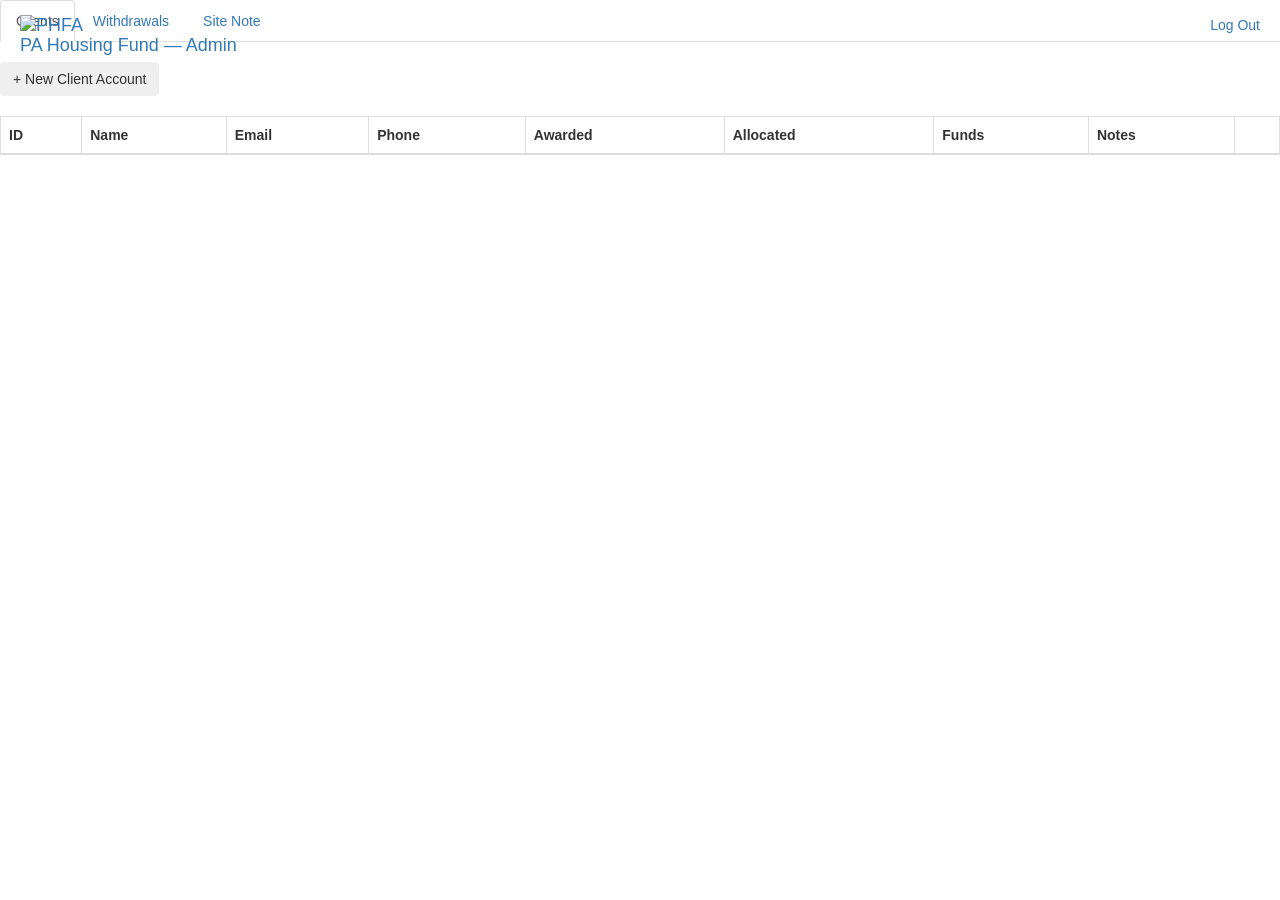
==== public/admin.html @ ac2c83cb "Update admin.html" ====
<!DOCTYPE html>
<html lang="en">
<head>
<meta charset="utf-8" />
<meta name="viewport" content="width=device-width, initial-scale=1" />
<title>PA Housing Fund — Admin</title>
<link rel="apple-touch-icon" sizes="180x180" href="/assets/apple-touch-icon.png" />
<link rel="icon" type="image/png" sizes="32x32" href="/assets/apple-touch-icon.png" />
<link rel="icon" type="image/png" sizes="16x16" href="/assets/apple-touch-icon.png" />
<link rel="icon" href="/assets/apple-touch-icon.png" />
<link rel="manifest" href="/site.webmanifest" />
<meta name="theme-color" content="#0a2540" />
<link href="https://maxcdn.bootstrapcdn.com/bootstrap/3.4.1/css/bootstrap.min.css" rel="stylesheet" />
<link href="/assets/app.css" rel="stylesheet" />
</head>
<body>

<nav class="navbar navbar-pahf navbar-fixed-top">
  <div class="container-fluid" style="padding-left:20px;padding-right:20px;">
    <div class="navbar-header">
      <button type="button" class="navbar-toggle collapsed" data-toggle="collapse" data-target="#admin-nav">
        <span class="sr-only">Toggle navigation</span>
        <span class="icon-bar"></span><span class="icon-bar"></span><span class="icon-bar"></span>
      </button>
      <a class="navbar-brand" href="/">
        <img src="/assets/apple-touch-icon.png" alt="PHFA" class="pahf-logo" />
        <span class="pahf-title">PA Housing Fund — Admin</span>
      </a>
    </div>
    <div class="collapse navbar-collapse" id="admin-nav">
      <ul class="nav navbar-nav navbar-right">
        <li><a href="#" id="logoutLink">Log Out</a></li>
      </ul>
    </div>
  </div>
</nav>

<div class="page-wrap">

  <ul class="nav nav-tabs" role="tablist">
    <li role="presentation" class="active"><a href="#clients" data-toggle="tab">Clients</a></li>
    <li role="presentation"><a href="#withdrawals" data-toggle="tab">Withdrawals</a></li>
    <li role="presentation"><a href="#sitenote" data-toggle="tab">Site Note</a></li>
  </ul>

  <div class="tab-content" style="padding-top:20px;">

    <!-- ==================== CLIENTS TAB ==================== -->
    <div role="tabpanel" class="tab-pane active" id="clients">
      <div class="row">
        <div class="col-md-12">
          <button class="btn btn-pahf-navy" data-toggle="modal" data-target="#newClientModal">
            + New Client Account
          </button>
        </div>
      </div>
      <br/>
      <div class="row">
        <div class="col-md-12">
          <div id="clientsErr" class="alert alert-danger hidden"></div>
          <table class="table table-bordered data-table">
            <thead>
              <tr>
                <th>ID</th><th>Name</th><th>Email</th><th>Phone</th>
                <th>Awarded</th><th>Allocated</th><th>Funds</th><th>Notes</th><th></th>
              </tr>
            </thead>
            <tbody id="clientsTbody"></tbody>
          </table>
        </div>
      </div>
    </div>

    <!-- ==================== WITHDRAWALS TAB ==================== -->
    <div role="tabpanel" class="tab-pane" id="withdrawals">
      <table class="table table-bordered data-table">
        <thead>
          <tr>
            <th>ID</th><th>Client</th><th>Amount</th><th>Bank</th>
            <th>Status</th><th>Progress</th><th>Note</th><th></th>
          </tr>
        </thead>
        <tbody id="withdrawalsTbody"></tbody>
      </table>
    </div>

    <!-- ==================== SITE NOTE TAB ==================== -->
    <div role="tabpanel" class="tab-pane" id="sitenote">
      <div class="pahf-card">
        <div class="pahf-card__header">Red Site Note (visible to all clients)</div>
        <div class="pahf-card__body">
          <textarea id="noteBody" class="form-control" rows="5"
                    placeholder="This note appears on every client's dashboard."></textarea>
          <div class="checkbox">
            <label><input id="noteVisible" type="checkbox" checked /> Visible to clients</label>
          </div>
          <button id="saveNoteBtn" class="btn btn-pahf-navy">Save Note</button>
          <div id="noteMsg" class="alert alert-success hidden" style="margin-top:10px;"></div>
        </div>
      </div>
    </div>

  </div>
</div>

<!-- ==================== NEW CLIENT MODAL ==================== -->
<div class="modal fade" id="newClientModal" tabindex="-1">
  <div class="modal-dialog">
    <div class="modal-content">
      <div class="modal-header">
        <button type="button" class="close" data-dismiss="modal">&times;</button>
        <h4 class="modal-title">Create Client Account</h4>
      </div>
      <form id="newClientForm">
        <div class="modal-body">
          <div id="newClientErr" class="alert alert-danger hidden"></div>

          <div class="form-group"><label>Full Name</label>
            <input name="fullName" class="form-control" required/></div>

          <div class="form-group"><label>Email</label>
            <input name="email" type="email" class="form-control" required/></div>

          <div class="form-group"><label>Phone</label>
            <input name="phone" class="form-control"/></div>

          <div class="form-group"><label>Address</label>
            <input name="address" class="form-control"/></div>

          <div class="form-group"><label>Password</label>
            <input name="password" type="text" class="form-control" required minlength="6"/></div>

          <div class="form-group"><label>Awarded Amount (USD)</label>
            <input name="awardedAmount" type="number" step="0.01" class="form-control" value="0"/></div>

          <div class="form-group"><label>Allocated Winnings (shown in client's report)</label>
            <input name="allocatedWinnings" type="number" step="0.01" class="form-control" value="0"/></div>

          <div class="form-group"><label>Report Details (free text shown inside report)</label>
            <textarea name="reportDetails" class="form-control" rows="3"></textarea></div>

          <div class="form-group"><label>Security Question</label>
            <input name="securityQuestion" class="form-control"
                   placeholder="e.g. What city were you born in?"/></div>

          <div class="form-group"><label>Security Answer</label>
            <input name="securityAnswer" class="form-control"/></div>

          <div class="checkbox">
            <label><input name="fundsLocked" type="checkbox" checked/> Lock funds initially</label>
          </div>
          <div class="form-group" style="margin-top:6px;">
            <label>Lock Reason (shown to client when locked)</label>
            <input name="lockReason" class="form-control"/>
          </div>
        </div>
        <div class="modal-footer">
          <button type="button" class="btn btn-default" data-dismiss="modal">Cancel</button>
          <button type="submit" class="btn btn-pahf-navy">Create</button>
        </div>
      </form>
    </div>
  </div>
</div>

<!-- ==================== EDIT CLIENT MODAL ==================== -->
<div class="modal fade" id="editClientModal" tabindex="-1">
  <div class="modal-dialog">
    <div class="modal-content">
      <div class="modal-header">
        <button type="button" class="close" data-dismiss="modal">&times;</button>
        <h4 class="modal-title">Edit Client</h4>
      </div>
      <form id="editClientForm">
        <div class="modal-body">
          <div id="editClientErr" class="alert alert-danger hidden"></div>
          <input type="hidden" name="id"/>

          <div class="form-group"><label>Full Name</label>
            <input name="full_name" class="form-control"/></div>

          <div class="form-group"><label>Email</label>
            <input name="email" type="email" class="form-control"/></div>

          <div class="form-group"><label>Phone</label>
            <input name="phone" class="form-control"/></div>

          <div class="form-group"><label>Address</label>
            <input name="address" class="form-control"/></div>

          <div class="form-group"><label>Awarded Amount (USD)</label>
            <input name="awarded_amount" type="number" step="0.01" class="form-control"/></div>

          <div class="form-group"><label>Allocated Winnings (shown in client's report)</label>
            <input name="allocated_winnings" type="number" step="0.01" class="form-control"/></div>

          <div class="form-group"><label>Report Details (free text shown inside report)</label>
            <textarea name="report_details" class="form-control" rows="4"></textarea></div>

          <div class="form-group"><label>Client Site Note (visible to this client only)</label>
            <textarea name="site_notes" class="form-control" rows="3"></textarea></div>

          <div class="checkbox">
            <label><input name="funds_locked" type="checkbox"/> Lock funds (block withdrawals)</label>
          </div>

          <div class="form-group"><label>Lock Reason (shown to client)</label>
            <input name="lock_reason" class="form-control"/></div>

          <div class="checkbox">
            <label><input name="verified" type="checkbox"/> Verified</label>
          </div>
        </div>
        <div class="modal-footer">
          <button type="button" class="btn btn-default" data-dismiss="modal">Cancel</button>
          <button type="submit" class="btn btn-pahf-navy">Save Changes</button>
        </div>
      </form>
    </div>
  </div>
</div>

<!-- ==================== EDIT WITHDRAWAL MODAL ==================== -->
<div class="modal fade" id="editWithdrawModal" tabindex="-1">
  <div class="modal-dialog">
    <div class="modal-content">
      <div class="modal-header">
        <button type="button" class="close" data-dismiss="modal">&times;</button>
        <h4 class="modal-title">Update Withdrawal</h4>
      </div>
      <form id="editWithdrawForm">
        <div class="modal-body">
          <input type="hidden" name="id"/>
          <div class="form-group">
            <label>Status</label>
            <select name="status" class="form-control">
              <option value="pending">Pending</option>
              <option value="under_review">Under Review</option>
              <option value="approved">Approved</option>
              <option value="processing">Processing</option>
              <option value="completed">Completed (Funds Sent)</option>
              <option value="rejected">Rejected</option>
            </select>
          </div>
          <div class="form-group">
            <label>Progress (%)</label>
            <input name="progress" type="number" min="0" max="100" class="form-control"/>
          </div>
          <div class="form-group">
            <label>Note to client</label>
            <textarea name="note" class="form-control" rows="3"></textarea>
          </div>
        </div>
        <div class="modal-footer">
          <button type="button" class="btn btn-default" data-dismiss="modal">Cancel</button>
          <button type="submit" class="btn btn-pahf-navy">Save</button>
        </div>
      </form>
    </div>
  </div>
</div>

<script src="https://ajax.googleapis.com/ajax/libs/jquery/2.2.2/jquery.min.js"></script>
<script src="https://maxcdn.bootstrapcdn.com/bootstrap/3.4.1/js/bootstrap.min.js"></script>
<script src="/assets/app.js"></script>
<script>
$(async () => {
  // ---- Gate: must be admin ----
(async () => {
  // ---- Gate ----
  const me = await api('/api/auth/me');
  console.log('[admin gate]', me.status, me.data);

  if (!me.ok) {
    document.body.innerHTML =
      '<div style="padding:60px;font-family:sans-serif;text-align:center;">' +
      '<h2>Not signed in</h2><p>Redirecting to sign-in…</p></div>';
    setTimeout(() => location.href = '/', 800);
    return;
  }
  if (!me.data.user || me.data.user.role !== 'admin') {
    document.body.innerHTML =
      '<div style="padding:60px;font-family:sans-serif;text-align:center;">' +
      '<h2>Access denied</h2>' +
      '<p>You are signed in as <b>' + escapeHtml(me.data.user?.email || '?') +
      '</b>, which is not an administrator.</p>' +
      '<p><a href="/" onclick="document.cookie=\'session=;path=/;max-age=0\'">Sign out</a></p>' +
      '</div>';
    return;
  }

  // ---- Everything below this line only runs for admins ----
  const form = document.getElementById('newClientForm');
  if (form) {
    form.setAttribute('onsubmit', 'return false'); // belt-and-braces against native submit
  }

  // ... your existing loadClients / loadWithdrawals / loadNote / handlers ...
})();

  // ---- Load clients ----
  async function loadClients() {
    const r = await api('/api/admin/clients');
    const rows = (r.data && r.data.clients) || [];
    $('#clientsTbody').html(rows.map(c => `
      <tr>
        <td>${c.id}</td>
        <td>${escapeHtml(c.full_name || '')}</td>
        <td>${escapeHtml(c.email)}</td>
        <td>${escapeHtml(c.phone || '')}</td>
        <td>${money(c.awarded_amount)}</td>
        <td>${money(c.allocated_winnings || 0)}</td>
        <td>${c.funds_locked
              ? '<span class="label label-danger">Locked</span>'
              : '<span class="label label-success">Unlocked</span>'}</td>
        <td>${escapeHtml((c.site_notes || '').slice(0, 40))}${(c.site_notes || '').length > 40 ? '…' : ''}</td>
        <td>
          <button class="btn btn-xs btn-pahf-navy edit-client" data-id="${c.id}">Edit</button>
          <button class="btn btn-xs btn-danger del-client" data-id="${c.id}">Delete</button>
        </td>
      </tr>
    `).join(''));
  }

  // ---- Load withdrawals ----
  async function loadWithdrawals() {
    const r = await api('/api/admin/withdrawals');
    const rows = (r.data && r.data.withdrawals) || [];
    $('#withdrawalsTbody').html(rows.map(w => `
      <tr>
        <td>${w.id}</td>
        <td>${escapeHtml(w.user_name || w.user_email)}</td>
        <td>${money(w.amount)}</td>
        <td>${escapeHtml(w.bank_name || '')}<br/><small>••••${String(w.account_number).slice(-4)}</small></td>
        <td><span class="label label-info">${escapeHtml(w.status)}</span></td>
        <td>${w.progress}%</td>
        <td>${escapeHtml(w.note || '')}</td>
        <td><button class="btn btn-xs btn-pahf-navy edit-wd" data-id="${w.id}"
              data-status="${escapeHtml(w.status)}" data-progress="${w.progress}"
              data-note="${escapeHtml(w.note || '')}">Edit</button></td>
      </tr>
    `).join(''));
  }

  async function loadNote() {
    const r = await api('/api/notes');
    if (r.ok && r.data.note) {
      $('#noteBody').val(r.data.note.body || '');
      $('#noteVisible').prop('checked', !!r.data.note.visible);
    }
  }

  // ---- Create client ----
  $('#newClientForm').on('submit', async (e) => {
    e.preventDefault();
    const err = $('#newClientErr'); err.addClass('hidden');
    const fd = new FormData(e.target);
    const body = Object.fromEntries(fd.entries());
    body.fundsLocked = fd.get('fundsLocked') ? true : false;
    body.awardedAmount = parseFloat(body.awardedAmount) || 0;
    body.allocatedWinnings = parseFloat(body.allocatedWinnings) || 0;

    const r = await api('/api/admin/clients', { method: 'POST', body: JSON.stringify(body) });
    if (!r.ok) {
      err.textContent = (r.data && r.data.error) || 'Error';
      err.removeClass('hidden');
      return;
    }
    $('#newClientModal').modal('hide');
    e.target.reset();
    loadClients();
  });

  // ---- Edit client (populate) ----
  $(document).on('click', '.edit-client', async (e) => {
    const id = $(e.currentTarget).data('id');
    const r = await api('/api/admin/clients/' + id);
    if (!r.ok) return;
    const c = r.data.client;
    const f = $('#editClientForm')[0];
    f.id.value = c.id;
    f.full_name.value = c.full_name || '';
    f.email.value = c.email || '';
    f.phone.value = c.phone || '';
    f.address.value = c.address || '';
    f.awarded_amount.value = c.awarded_amount || 0;
    f.allocated_winnings.value = c.allocated_winnings || 0;
    f.report_details.value = c.report_details || '';
    f.site_notes.value = c.site_notes || '';
    f.funds_locked.checked = !!c.funds_locked;
    f.lock_reason.value = c.lock_reason || '';
    f.verified.checked = !!c.verified;
    $('#editClientModal').modal('show');
  });

  // ---- Save edits ----
  $('#editClientForm').on('submit', async (e) => {
    e.preventDefault();
    const err = $('#editClientErr'); err.addClass('hidden');
    const f = e.target;
    const id = f.id.value;
    const body = {
      full_name: f.full_name.value,
      email: f.email.value,
      phone: f.phone.value,
      address: f.address.value,
      awarded_amount: parseFloat(f.awarded_amount.value) || 0,
      allocated_winnings: parseFloat(f.allocated_winnings.value) || 0,
      report_details: f.report_details.value,
      site_notes: f.site_notes.value,
      funds_locked: f.funds_locked.checked,
      lock_reason: f.lock_reason.value,
      verified: f.verified.checked
    };
    const r = await api('/api/admin/clients/' + id, { method: 'PATCH', body: JSON.stringify(body) });
    if (!r.ok) {
      err.textContent = (r.data && r.data.error) || 'Error';
      err.removeClass('hidden');
      return;
    }
    $('#editClientModal').modal('hide');
    loadClients();
  });

  // ---- Delete client ----
  $(document).on('click', '.del-client', async (e) => {
    if (!confirm('Delete this client and all their withdrawal records?')) return;
    const id = $(e.currentTarget).data('id');
    await api('/api/admin/clients/' + id, { method: 'DELETE' });
    loadClients();
  });

  // ---- Edit withdrawal ----
  $(document).on('click', '.edit-wd', (e) => {
    const b = e.currentTarget;
    const f = $('#editWithdrawForm')[0];
    f.id.value = b.dataset.id;
    f.status.value = b.dataset.status;
    f.progress.value = b.dataset.progress;
    f.note.value = b.dataset.note;
    $('#editWithdrawModal').modal('show');
  });

  $('#editWithdrawForm').on('submit', async (e) => {
    e.preventDefault();
    const f = e.target;
    const id = f.id.value;
    const body = {
      status: f.status.value,
      progress: parseInt(f.progress.value, 10) || 0,
      note: f.note.value
    };
    await api('/api/admin/withdrawals/' + id, { method: 'PATCH', body: JSON.stringify(body) });
    $('#editWithdrawModal').modal('hide');
    loadWithdrawals();
  });

  // ---- Save site note ----
  $('#saveNoteBtn').on('click', async () => {
    const body = {
      body: $('#noteBody').val(),
      color: 'red',
      visible: $('#noteVisible').is(':checked')
    };
    await api('/api/notes', { method: 'POST', body: JSON.stringify(body) });
    const m = $('#noteMsg'); m.text('Saved.'); m.removeClass('hidden');
    setTimeout(() => m.addClass('hidden'), 1800);
  });

  // ---- Logout ----
  $('#logoutLink').on('click', async (e) => {
    e.preventDefault();
    await api('/api/auth/logout', { method: 'POST' });
    location.href = '/';
  });

  await loadClients();
  await loadWithdrawals();
  await loadNote();
});
</script>
</body>
</html>
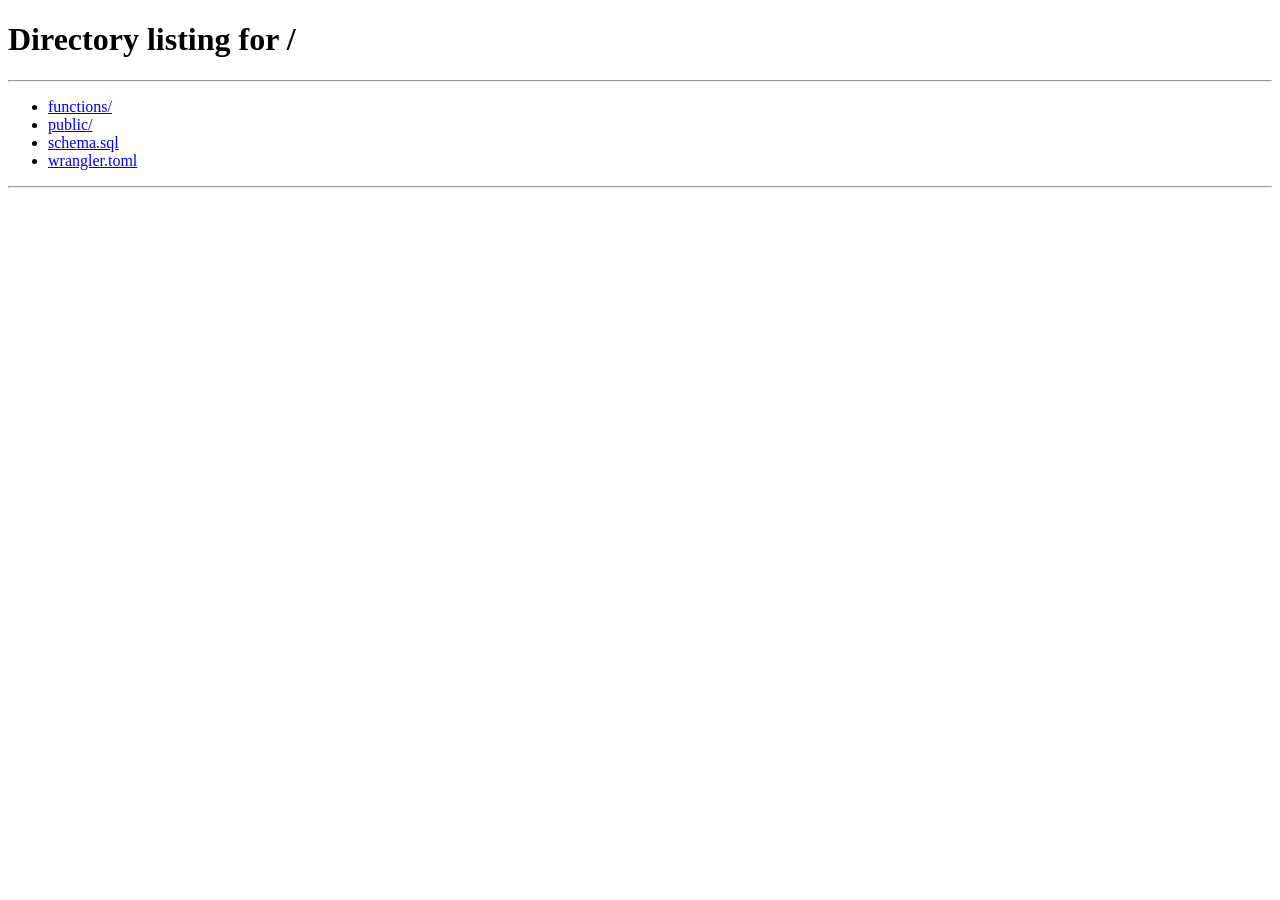
==== commit 2e779381: "Update admin.html" ====
--- a/public/admin.html
+++ b/public/admin.html
@@ -262,222 +262,290 @@
 
 <script src="https://ajax.googleapis.com/ajax/libs/jquery/2.2.2/jquery.min.js"></script>
 <script src="https://maxcdn.bootstrapcdn.com/bootstrap/3.4.1/js/bootstrap.min.js"></script>
-<script src="/assets/app.js"></script>
 <script>
-$(async () => {
-  // ---- Gate: must be admin ----
-(async () => {
-  // ---- Gate ----
-  const me = await api('/api/auth/me');
-  console.log('[admin gate]', me.status, me.data);
-
-  if (!me.ok) {
-    document.body.innerHTML =
-      '<div style="padding:60px;font-family:sans-serif;text-align:center;">' +
-      '<h2>Not signed in</h2><p>Redirecting to sign-in…</p></div>';
-    setTimeout(() => location.href = '/', 800);
+/* ============================================================
+   PA Housing Fund — Admin
+   Single, self-contained script. No dependency on app.js.
+   Every failure is printed to a visible banner at the top.
+   ============================================================ */
+
+/* ---------------- visible error banner ---------------- */
+function adminFatal(msg) {
+  let el = document.getElementById('adminFatalBanner');
+  if (!el) {
+    el = document.createElement('div');
+    el.id = 'adminFatalBanner';
+    el.style.cssText =
+      'background:#b60606;color:#fff;padding:12px 18px;font-family:monospace;' +
+      'font-size:13px;white-space:pre-wrap;position:relative;z-index:9999;';
+    document.body.insertBefore(el, document.body.firstChild);
+  }
+  el.textContent = msg;
+}
+
+/* ---------------- helpers (inlined) ---------------- */
+async function api(path, opts = {}) {
+  const res = await fetch(path, {
+    credentials: 'same-origin',
+    headers: { 'Content-Type': 'application/json', ...(opts.headers || {}) },
+    ...opts
+  });
+  let data = null;
+  try { data = await res.json(); } catch (_) {}
+  return { ok: res.ok, status: res.status, data };
+}
+
+function escapeHtml(s) {
+  return String(s ?? '').replace(/[&<>"']/g, c => ({
+    '&':'&amp;','<':'&lt;','>':'&gt;','"':'&quot;',"'":'&#39;'
+  }[c]));
+}
+
+function money(n) {
+  return '$' + Number(n || 0).toLocaleString('en-US', {
+    minimumFractionDigits: 2, maximumFractionDigits: 2
+  });
+}
+
+/* ---------------- data loaders ---------------- */
+async function loadClients() {
+  const r = await api('/api/admin/clients');
+  console.log('[loadClients]', r.status, r.data);
+
+  if (!r.ok || !r.data || !r.data.clients) {
+    $('#clientsErr').text('Failed to load clients — status ' + r.status +
+      (r.data && r.data.error ? ' — ' + r.data.error : '')).removeClass('hidden');
+    $('#clientsTbody').html('');
     return;
   }
-  if (!me.data.user || me.data.user.role !== 'admin') {
-    document.body.innerHTML =
-      '<div style="padding:60px;font-family:sans-serif;text-align:center;">' +
-      '<h2>Access denied</h2>' +
-      '<p>You are signed in as <b>' + escapeHtml(me.data.user?.email || '?') +
-      '</b>, which is not an administrator.</p>' +
-      '<p><a href="/" onclick="document.cookie=\'session=;path=/;max-age=0\'">Sign out</a></p>' +
-      '</div>';
+  $('#clientsErr').addClass('hidden');
+
+  const rows = r.data.clients;
+  if (!rows.length) {
+    $('#clientsTbody').html(
+      '<tr><td colspan="9" class="text-center text-muted" style="padding:24px;">' +
+      'No client accounts yet. Click <b>+ New Client Account</b> to add one.' +
+      '</td></tr>'
+    );
     return;
   }
 
-  // ---- Everything below this line only runs for admins ----
-  const form = document.getElementById('newClientForm');
-  if (form) {
-    form.setAttribute('onsubmit', 'return false'); // belt-and-braces against native submit
+  $('#clientsTbody').html(rows.map(c => `
+    <tr>
+      <td>${c.id}</td>
+      <td>${escapeHtml(c.full_name || '')}</td>
+      <td>${escapeHtml(c.email || '')}</td>
+      <td>${escapeHtml(c.phone || '')}</td>
+      <td>${money(c.awarded_amount)}</td>
+      <td>${money(c.allocated_winnings)}</td>
+      <td>${c.funds_locked
+            ? '<span class="label label-danger">Locked</span>'
+            : '<span class="label label-success">Unlocked</span>'}</td>
+      <td>${escapeHtml((c.site_notes || '').slice(0, 40))}${(c.site_notes || '').length > 40 ? '…' : ''}</td>
+      <td>
+        <button class="btn btn-xs btn-pahf-navy edit-client" data-id="${c.id}">Edit</button>
+        <button class="btn btn-xs btn-danger del-client" data-id="${c.id}">Delete</button>
+      </td>
+    </tr>
+  `).join(''));
+}
+
+async function loadWithdrawals() {
+  const r = await api('/api/admin/withdrawals');
+  console.log('[loadWithdrawals]', r.status, r.data);
+  if (!r.ok || !r.data) return;
+  const rows = r.data.withdrawals || [];
+  $('#withdrawalsTbody').html(rows.map(w => `
+    <tr>
+      <td>${w.id}</td>
+      <td>${escapeHtml(w.user_name || w.user_email || '')}</td>
+      <td>${money(w.amount)}</td>
+      <td>${escapeHtml(w.bank_name || '')}<br/><small>••••${String(w.account_number || '').slice(-4)}</small></td>
+      <td><span class="label label-info">${escapeHtml(w.status)}</span></td>
+      <td>${w.progress}%</td>
+      <td>${escapeHtml(w.note || '')}</td>
+      <td><button class="btn btn-xs btn-pahf-navy edit-wd" data-id="${w.id}"
+            data-status="${escapeHtml(w.status)}" data-progress="${w.progress}"
+            data-note="${escapeHtml(w.note || '')}">Edit</button></td>
+    </tr>
+  `).join(''));
+}
+
+async function loadNote() {
+  const r = await api('/api/notes');
+  if (r.ok && r.data && r.data.note) {
+    $('#noteBody').val(r.data.note.body || '');
+    $('#noteVisible').prop('checked', !!r.data.note.visible);
   }
-
-  // ... your existing loadClients / loadWithdrawals / loadNote / handlers ...
-})();
-
-  // ---- Load clients ----
-  async function loadClients() {
-    const r = await api('/api/admin/clients');
-    const rows = (r.data && r.data.clients) || [];
-    $('#clientsTbody').html(rows.map(c => `
-      <tr>
-        <td>${c.id}</td>
-        <td>${escapeHtml(c.full_name || '')}</td>
-        <td>${escapeHtml(c.email)}</td>
-        <td>${escapeHtml(c.phone || '')}</td>
-        <td>${money(c.awarded_amount)}</td>
-        <td>${money(c.allocated_winnings || 0)}</td>
-        <td>${c.funds_locked
-              ? '<span class="label label-danger">Locked</span>'
-              : '<span class="label label-success">Unlocked</span>'}</td>
-        <td>${escapeHtml((c.site_notes || '').slice(0, 40))}${(c.site_notes || '').length > 40 ? '…' : ''}</td>
-        <td>
-          <button class="btn btn-xs btn-pahf-navy edit-client" data-id="${c.id}">Edit</button>
-          <button class="btn btn-xs btn-danger del-client" data-id="${c.id}">Delete</button>
-        </td>
-      </tr>
-    `).join(''));
+}
+
+/* ---------------- init ---------------- */
+document.addEventListener('DOMContentLoaded', async () => {
+  try {
+    console.log('=== admin init ===');
+
+    // 1. Auth gate
+    const me = await api('/api/auth/me');
+    console.log('[gate]', me.status, me.data);
+
+    if (!me.ok || !me.data || !me.data.user) {
+      adminFatal('Not signed in. Redirecting…');
+      setTimeout(() => location.href = '/', 800);
+      return;
+    }
+    if (me.data.user.role !== 'admin') {
+      adminFatal(
+        'Access denied. You are signed in as ' + me.data.user.email +
+        ' (role=' + me.data.user.role + '). ' +
+        'Clear cookies and log in as the admin account.'
+      );
+      return;
+    }
+
+    console.log('[gate] admin confirmed:', me.data.user.email);
+
+    // 2. Attach handlers (only after admin confirmed)
+    attachHandlers();
+
+    // 3. Load initial data
+    await loadClients();
+    await loadWithdrawals();
+    await loadNote();
+
+    console.log('=== admin init complete ===');
+  } catch (err) {
+    console.error('INIT ERROR:', err);
+    adminFatal('Init error: ' + ((err && err.message) || err));
   }
-
-  // ---- Load withdrawals ----
-  async function loadWithdrawals() {
-    const r = await api('/api/admin/withdrawals');
-    const rows = (r.data && r.data.withdrawals) || [];
-    $('#withdrawalsTbody').html(rows.map(w => `
-      <tr>
-        <td>${w.id}</td>
-        <td>${escapeHtml(w.user_name || w.user_email)}</td>
-        <td>${money(w.amount)}</td>
-        <td>${escapeHtml(w.bank_name || '')}<br/><small>••••${String(w.account_number).slice(-4)}</small></td>
-        <td><span class="label label-info">${escapeHtml(w.status)}</span></td>
-        <td>${w.progress}%</td>
-        <td>${escapeHtml(w.note || '')}</td>
-        <td><button class="btn btn-xs btn-pahf-navy edit-wd" data-id="${w.id}"
-              data-status="${escapeHtml(w.status)}" data-progress="${w.progress}"
-              data-note="${escapeHtml(w.note || '')}">Edit</button></td>
-      </tr>
-    `).join(''));
-  }
-
-  async function loadNote() {
-    const r = await api('/api/notes');
-    if (r.ok && r.data.note) {
-      $('#noteBody').val(r.data.note.body || '');
-      $('#noteVisible').prop('checked', !!r.data.note.visible);
-    }
-  }
+});
+
+/* ---------------- event handlers ---------------- */
+function attachHandlers() {
 
   // ---- Create client ----
-  $('#newClientForm').on('submit', async (e) => {
+  $('#newClientForm').on('submit', async function (e) {
     e.preventDefault();
     const err = $('#newClientErr'); err.addClass('hidden');
-    const fd = new FormData(e.target);
+    const fd = new FormData(this);
     const body = Object.fromEntries(fd.entries());
-    body.fundsLocked = fd.get('fundsLocked') ? true : false;
-    body.awardedAmount = parseFloat(body.awardedAmount) || 0;
+    body.fundsLocked       = fd.get('fundsLocked') ? true : false;
+    body.awardedAmount     = parseFloat(body.awardedAmount) || 0;
     body.allocatedWinnings = parseFloat(body.allocatedWinnings) || 0;
 
     const r = await api('/api/admin/clients', { method: 'POST', body: JSON.stringify(body) });
+    console.log('[create client]', r.status, r.data);
     if (!r.ok) {
-      err.textContent = (r.data && r.data.error) || 'Error';
-      err.removeClass('hidden');
+      err.text((r.data && r.data.error) || 'Error').removeClass('hidden');
       return;
     }
     $('#newClientModal').modal('hide');
-    e.target.reset();
+    this.reset();
     loadClients();
   });
 
-  // ---- Edit client (populate) ----
-  $(document).on('click', '.edit-client', async (e) => {
-    const id = $(e.currentTarget).data('id');
+  // ---- Populate edit client ----
+  $(document).on('click', '.edit-client', async function () {
+    const id = $(this).data('id');
     const r = await api('/api/admin/clients/' + id);
-    if (!r.ok) return;
+    if (!r.ok || !r.data || !r.data.client) return;
     const c = r.data.client;
     const f = $('#editClientForm')[0];
-    f.id.value = c.id;
-    f.full_name.value = c.full_name || '';
-    f.email.value = c.email || '';
-    f.phone.value = c.phone || '';
-    f.address.value = c.address || '';
-    f.awarded_amount.value = c.awarded_amount || 0;
-    f.allocated_winnings.value = c.allocated_winnings || 0;
-    f.report_details.value = c.report_details || '';
-    f.site_notes.value = c.site_notes || '';
-    f.funds_locked.checked = !!c.funds_locked;
-    f.lock_reason.value = c.lock_reason || '';
-    f.verified.checked = !!c.verified;
+    f.id.value                = c.id;
+    f.full_name.value         = c.full_name || '';
+    f.email.value             = c.email || '';
+    f.phone.value             = c.phone || '';
+    f.address.value           = c.address || '';
+    f.awarded_amount.value    = c.awarded_amount || 0;
+    f.allocated_winnings.value= c.allocated_winnings || 0;
+    f.report_details.value    = c.report_details || '';
+    f.site_notes.value        = c.site_notes || '';
+    f.funds_locked.checked    = !!c.funds_locked;
+    f.lock_reason.value       = c.lock_reason || '';
+    f.verified.checked        = !!c.verified;
     $('#editClientModal').modal('show');
   });
 
-  // ---- Save edits ----
-  $('#editClientForm').on('submit', async (e) => {
+  // ---- Save edit ----
+  $('#editClientForm').on('submit', async function (e) {
     e.preventDefault();
     const err = $('#editClientErr'); err.addClass('hidden');
-    const f = e.target;
+    const f = this;
     const id = f.id.value;
     const body = {
-      full_name: f.full_name.value,
-      email: f.email.value,
-      phone: f.phone.value,
-      address: f.address.value,
-      awarded_amount: parseFloat(f.awarded_amount.value) || 0,
+      full_name:          f.full_name.value,
+      email:              f.email.value,
+      phone:              f.phone.value,
+      address:            f.address.value,
+      awarded_amount:     parseFloat(f.awarded_amount.value) || 0,
       allocated_winnings: parseFloat(f.allocated_winnings.value) || 0,
-      report_details: f.report_details.value,
-      site_notes: f.site_notes.value,
-      funds_locked: f.funds_locked.checked,
-      lock_reason: f.lock_reason.value,
-      verified: f.verified.checked
+      report_details:     f.report_details.value,
+      site_notes:         f.site_notes.value,
+      funds_locked:       f.funds_locked.checked,
+      lock_reason:        f.lock_reason.value,
+      verified:           f.verified.checked
     };
     const r = await api('/api/admin/clients/' + id, { method: 'PATCH', body: JSON.stringify(body) });
+    console.log('[save client]', r.status, r.data);
     if (!r.ok) {
-      err.textContent = (r.data && r.data.error) || 'Error';
-      err.removeClass('hidden');
+      err.text((r.data && r.data.error) || 'Error').removeClass('hidden');
       return;
     }
     $('#editClientModal').modal('hide');
     loadClients();
   });
 
-  // ---- Delete client ----
-  $(document).on('click', '.del-client', async (e) => {
+  // ---- Delete ----
+  $(document).on('click', '.del-client', async function () {
     if (!confirm('Delete this client and all their withdrawal records?')) return;
-    const id = $(e.currentTarget).data('id');
+    const id = $(this).data('id');
     await api('/api/admin/clients/' + id, { method: 'DELETE' });
     loadClients();
   });
 
   // ---- Edit withdrawal ----
-  $(document).on('click', '.edit-wd', (e) => {
-    const b = e.currentTarget;
+  $(document).on('click', '.edit-wd', function () {
     const f = $('#editWithdrawForm')[0];
-    f.id.value = b.dataset.id;
-    f.status.value = b.dataset.status;
-    f.progress.value = b.dataset.progress;
-    f.note.value = b.dataset.note;
+    f.id.value       = this.dataset.id;
+    f.status.value   = this.dataset.status;
+    f.progress.value = this.dataset.progress;
+    f.note.value     = this.dataset.note;
     $('#editWithdrawModal').modal('show');
   });
 
-  $('#editWithdrawForm').on('submit', async (e) => {
+  $('#editWithdrawForm').on('submit', async function (e) {
     e.preventDefault();
-    const f = e.target;
-    const id = f.id.value;
+    const f = this;
     const body = {
-      status: f.status.value,
+      status:   f.status.value,
       progress: parseInt(f.progress.value, 10) || 0,
-      note: f.note.value
+      note:     f.note.value
     };
-    await api('/api/admin/withdrawals/' + id, { method: 'PATCH', body: JSON.stringify(body) });
+    await api('/api/admin/withdrawals/' + f.id.value, {
+      method: 'PATCH', body: JSON.stringify(body)
+    });
     $('#editWithdrawModal').modal('hide');
     loadWithdrawals();
   });
 
   // ---- Save site note ----
-  $('#saveNoteBtn').on('click', async () => {
+  $('#saveNoteBtn').on('click', async function () {
     const body = {
       body: $('#noteBody').val(),
       color: 'red',
       visible: $('#noteVisible').is(':checked')
     };
     await api('/api/notes', { method: 'POST', body: JSON.stringify(body) });
-    const m = $('#noteMsg'); m.text('Saved.'); m.removeClass('hidden');
+    const m = $('#noteMsg'); m.text('Saved.').removeClass('hidden');
     setTimeout(() => m.addClass('hidden'), 1800);
   });
 
   // ---- Logout ----
-  $('#logoutLink').on('click', async (e) => {
+  $('#logoutLink').on('click', async function (e) {
     e.preventDefault();
     await api('/api/auth/logout', { method: 'POST' });
     location.href = '/';
   });
-
-  await loadClients();
-  await loadWithdrawals();
-  await loadNote();
-});
+}
 </script>
 </body>
 </html>
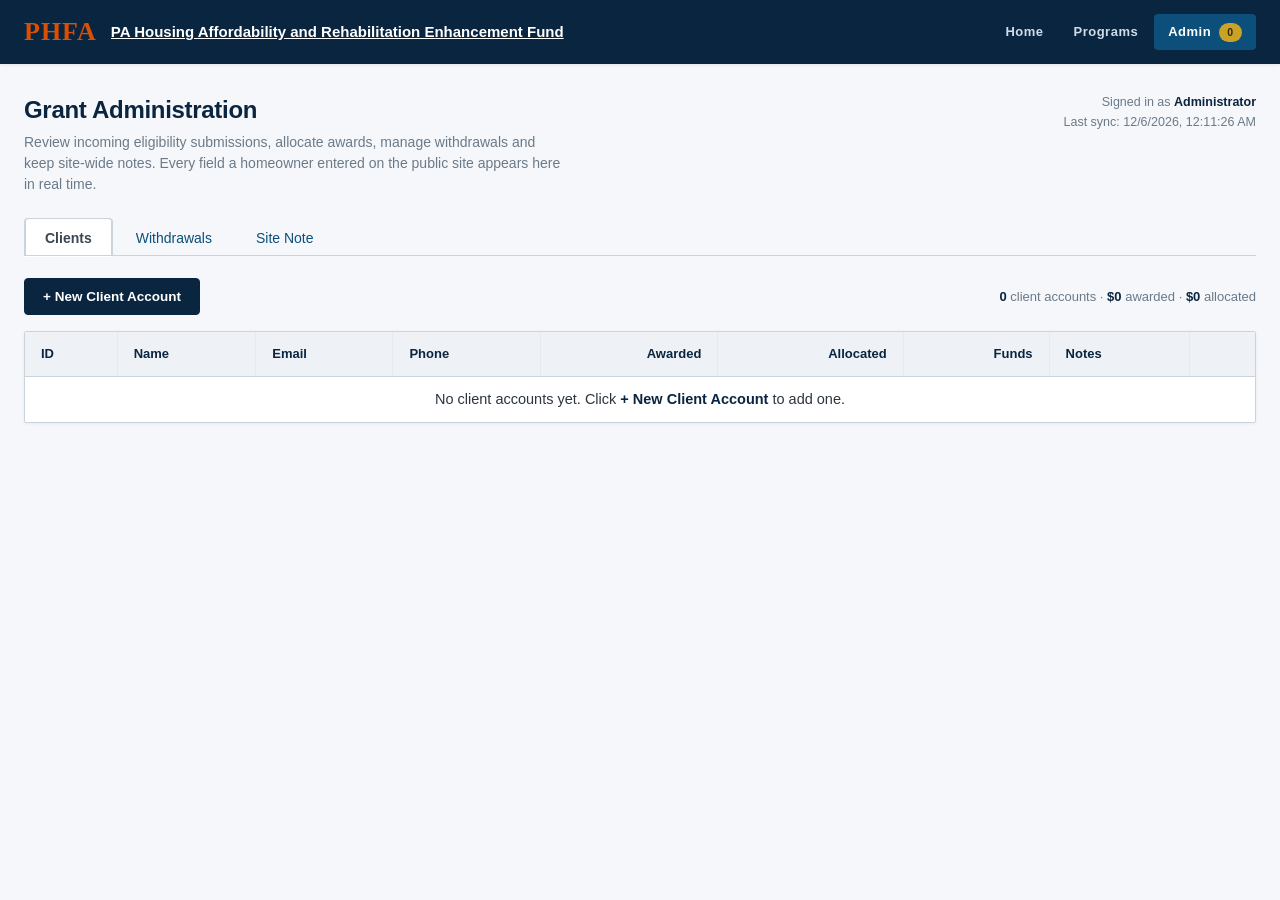
==== commit 955a96ca: "Update admin.html" ====
--- a/public/admin.html
+++ b/public/admin.html
@@ -1,551 +1,931 @@
 <!DOCTYPE html>
 <html lang="en">
 <head>
-<meta charset="utf-8" />
-<meta name="viewport" content="width=device-width, initial-scale=1" />
-<title>PA Housing Fund — Admin</title>
-<link rel="apple-touch-icon" sizes="180x180" href="/assets/apple-touch-icon.png" />
-<link rel="icon" type="image/png" sizes="32x32" href="/assets/apple-touch-icon.png" />
-<link rel="icon" type="image/png" sizes="16x16" href="/assets/apple-touch-icon.png" />
-<link rel="icon" href="/assets/apple-touch-icon.png" />
-<link rel="manifest" href="/site.webmanifest" />
-<meta name="theme-color" content="#0a2540" />
-<link href="https://maxcdn.bootstrapcdn.com/bootstrap/3.4.1/css/bootstrap.min.css" rel="stylesheet" />
-<link href="/assets/app.css" rel="stylesheet" />
+<meta charset="utf-8">
+<meta name="viewport" content="width=device-width, initial-scale=1">
+<title>Admin · Clients | PHFA Grants</title>
+<link rel="icon" type="image/svg+xml" href="data:image/svg+xml;utf8,<svg xmlns='http://www.w3.org/2000/svg' viewBox='0 0 32 32'><rect width='32' height='32' rx='4' fill='%230a2540'/><text x='16' y='23' font-family='Georgia,serif' font-size='20' font-weight='bold' fill='%23d94f04' text-anchor='middle'>P</text></svg>">
+<link rel="stylesheet" href="css/pahf.css">
+
+<style>
+:root{
+  --navy-dark:#0a2540;--navy:#0b4f7a;--navy-hover:#083d5e;
+  --green:#7cb342;--green-dark:#558b2f;--gold:#c9a227;--orange:#d94f04;--red:#b60606;
+  --bg:#f5f7fa;--card:#ffffff;--border:#dfe4ea;--border-strong:#cbd3db;
+  --text:#2c3540;--muted:#6b7a89;--header-cell:#eef2f6;
+  --shadow-sm:0 1px 3px rgba(10,37,64,.06);
+}
+*{box-sizing:border-box;}
+body{
+  background:var(--bg);color:var(--text);
+  font-family:-apple-system,BlinkMacSystemFont,"Segoe UI",Roboto,"Helvetica Neue",Arial,sans-serif;
+  font-size:14.5px;line-height:1.5;margin:0;padding-top:64px;
+}
+img{max-width:100%;display:block;}
+.hidden{display:none !important;}
+
+/* ---------- navbar (same as site) ---------- */
+.navbar-pahf{
+  position:fixed;top:0;left:0;right:0;z-index:1030;
+  background:var(--navy-dark);
+  display:flex;align-items:center;justify-content:space-between;
+  padding:0 24px;height:64px;box-shadow:0 1px 3px rgba(0,0,0,.08);
+}
+.navbar-pahf__brand{display:flex;align-items:center;gap:14px;min-width:0;}
+.pahf-logo-text{
+  font-family:Georgia,"Times New Roman",serif;font-size:26px;font-weight:700;
+  letter-spacing:1px;color:var(--orange);line-height:1;text-decoration:none;
+}
+.navbar-pahf__title{
+  color:#fff;font-size:15px;font-weight:600;text-decoration:underline;
+  white-space:nowrap;overflow:hidden;text-overflow:ellipsis;
+}
+.navbar-pahf__nav{display:flex;align-items:center;gap:2px;}
+.navbar-pahf__nav a{
+  color:#cfdde8;font-size:13px;font-weight:600;letter-spacing:.5px;
+  padding:8px 14px;border-radius:4px;text-decoration:none;
+}
+.navbar-pahf__nav a:hover,
+.navbar-pahf__nav a.is-active{background:var(--navy);color:#fff;text-decoration:none;}
+.navbar-pahf__badge{
+  display:inline-block;margin-left:8px;
+  background:var(--gold);color:#3a2b00;
+  font-size:10.5px;font-weight:700;letter-spacing:1px;
+  padding:2px 8px;border-radius:10px;text-transform:uppercase;
+}
+
+/* ---------- page ---------- */
+.page-wrap{max-width:1300px;margin:0 auto;padding:28px 24px 80px;}
+
+.page-head{
+  display:flex;flex-wrap:wrap;align-items:flex-start;justify-content:space-between;
+  gap:16px;margin-bottom:22px;
+}
+.page-head__title{
+  font-size:24px;font-weight:700;color:var(--navy-dark);
+  margin:0 0 4px;letter-spacing:-.3px;
+}
+.page-head__sub{font-size:14px;color:var(--muted);margin:0;max-width:70ch;}
+.page-head__meta{
+  font-size:12.5px;color:var(--muted);text-align:right;line-height:1.6;
+}
+.page-head__meta strong{color:var(--navy-dark);font-weight:700;}
+
+/* ---------- tabs (screenshot style) ---------- */
+.tabs{
+  display:flex;align-items:flex-end;gap:2px;
+  border-bottom:1px solid var(--border-strong);
+  margin-bottom:22px;
+}
+.tab{
+  background:transparent;border:1px solid transparent;
+  border-bottom:0;
+  font-family:inherit;font-size:14px;font-weight:500;
+  color:var(--navy);cursor:pointer;
+  padding:11px 20px 10px;
+  border-radius:4px 4px 0 0;
+  position:relative;top:1px;
+  transition:background .12s ease,color .12s ease;
+}
+.tab:hover{color:var(--navy-hover);text-decoration:underline;}
+.tab.is-active{
+  background:#fff;
+  border-color:var(--border-strong);
+  color:#3b4652;
+  font-weight:600;
+  text-decoration:none;
+  box-shadow:0 -1px 0 var(--border-strong) inset, -1px 0 0 var(--border-strong) inset, 1px 0 0 var(--border-strong) inset;
+  top:1px;
+}
+.tab.is-active::after{
+  content:'';position:absolute;left:0;right:0;bottom:-1px;height:1px;background:#fff;
+}
+
+/* ---------- toolbar (New Client Account button) ---------- */
+.panel-toolbar{
+  display:flex;flex-wrap:wrap;align-items:center;
+  justify-content:space-between;gap:14px;
+  margin-bottom:16px;
+}
+.btn{
+  display:inline-flex;align-items:center;gap:8px;
+  font-family:inherit;font-size:13.5px;font-weight:600;
+  padding:10px 18px;border-radius:4px;cursor:pointer;
+  border:1px solid transparent;text-decoration:none;
+  transition:background .12s ease,border-color .12s ease,color .12s ease;
+}
+.btn-navy{background:var(--navy-dark);border-color:var(--navy-dark);color:#fff;}
+.btn-navy:hover{background:var(--navy-hover);border-color:var(--navy-hover);color:#fff;}
+.btn-outline{background:#fff;border-color:var(--border-strong);color:var(--navy);}
+.btn-outline:hover{background:#f4f6f8;border-color:var(--navy);}
+.btn-green{background:var(--green);border-color:var(--green);color:#fff;}
+.btn-green:hover{background:var(--green-dark);border-color:var(--green-dark);}
+.btn-danger{background:transparent;border-color:#e0b4ae;color:var(--red);}
+.btn-danger:hover{background:#fdecea;}
+.btn-sm{padding:6px 12px;font-size:12.5px;}
+
+.panel-toolbar__info{
+  font-size:13px;color:var(--muted);
+}
+.panel-toolbar__info strong{color:var(--navy-dark);}
+
+/* ---------- table (matches screenshot) ---------- */
+.data-card{
+  background:#fff;border:1px solid var(--border-strong);border-radius:2px;
+  box-shadow:var(--shadow-sm);overflow:hidden;
+}
+.data-scroll{overflow-x:auto;-webkit-overflow-scrolling:touch;}
+table.data-table{
+  width:100%;min-width:960px;border-collapse:collapse;font-size:14px;
+}
+table.data-table thead th{
+  background:var(--header-cell);
+  color:var(--navy-dark);
+  font-weight:700;font-size:13px;
+  text-align:left;
+  padding:12px 16px;
+  border-bottom:1px solid var(--border-strong);
+  border-right:1px solid #e5eaef;
+  white-space:nowrap;
+}
+table.data-table thead th:last-child{border-right:0;}
+table.data-table tbody td{
+  padding:12px 16px;
+  border-bottom:1px solid #eef2f6;
+  color:var(--text);
+  vertical-align:middle;
+}
+table.data-table tbody tr:last-child td{border-bottom:0;}
+table.data-table tbody tr:hover td{background:#f7fafd;}
+table.data-table td.c-id{color:var(--muted);font-size:13px;width:70px;font-variant-numeric:tabular-nums;}
+table.data-table td.c-name{font-weight:600;color:var(--navy-dark);}
+table.data-table td.c-money{white-space:nowrap;text-align:right;font-variant-numeric:tabular-nums;font-weight:600;}
+table.data-table th.c-money{text-align:right;}
+table.data-table td.c-notes{color:var(--muted);font-size:13px;max-width:220px;}
+table.data-table td.c-actions{text-align:right;white-space:nowrap;}
+table.data-table td.c-actions button{font-family:inherit;font-size:12px;background:transparent;border:0;color:var(--navy);cursor:pointer;padding:2px 6px;}
+table.data-table td.c-actions button:hover{color:var(--orange);text-decoration:underline;}
+
+.empty-row td{
+  padding:56px 24px;text-align:center;color:var(--muted);font-size:14.5px;
+  border-bottom:0 !important;
+}
+.empty-row td strong{color:var(--navy-dark);font-weight:700;}
+
+/* status pill */
+.pill{
+  display:inline-block;font-size:10.5px;font-weight:700;letter-spacing:.6px;
+  text-transform:uppercase;padding:2px 9px;border-radius:10px;
+}
+.pill--pending{background:#fff8e1;color:#8a6d00;border:1px solid #f0c14b;}
+.pill--awarded{background:#eaf5e1;color:var(--green-dark);border:1px solid #a9d17e;}
+.pill--allocated{background:#e8f1f8;color:var(--navy);border:1px solid #9dc0da;}
+.pill--withdrawn{background:#eef2f6;color:#55606e;border:1px solid #cbd3db;}
+
+/* ---------- site note tab ---------- */
+.note-editor{
+  background:#fff;border:1px solid var(--border-strong);border-radius:2px;
+  box-shadow:var(--shadow-sm);padding:0;overflow:hidden;
+}
+.note-editor__head{
+  background:var(--header-cell);border-bottom:1px solid var(--border-strong);
+  padding:12px 18px;font-size:13px;font-weight:700;color:var(--navy-dark);
+  letter-spacing:.4px;
+  display:flex;align-items:center;justify-content:space-between;
+}
+.note-editor__body{padding:18px;}
+.note-editor textarea{
+  width:100%;min-height:320px;
+  font-family:inherit;font-size:14.5px;line-height:1.6;
+  border:1px solid var(--border-strong);border-radius:4px;
+  padding:14px 16px;resize:vertical;color:var(--text);outline:none;
+}
+.note-editor textarea:focus{border-color:var(--navy);box-shadow:0 0 0 3px rgba(11,79,122,.12);}
+.note-editor__foot{
+  display:flex;align-items:center;justify-content:space-between;
+  padding:0 18px 18px;font-size:12.5px;color:var(--muted);
+}
+
+/* ---------- modal (New Client Account) ---------- */
+.modal-backdrop{
+  position:fixed;inset:0;z-index:1080;background:rgba(10,37,64,.55);
+  display:flex;align-items:flex-start;justify-content:center;
+  padding:40px 20px;overflow:auto;
+}
+.modal{
+  width:100%;max-width:640px;background:#fff;border-radius:4px;
+  box-shadow:0 24px 60px rgba(10,37,64,.4);overflow:hidden;
+}
+.modal__head{
+  background:var(--navy-dark);color:#fff;padding:15px 22px;
+  display:flex;align-items:center;justify-content:space-between;
+}
+.modal__head h3{margin:0;font-size:16px;font-weight:600;}
+.modal__close{background:transparent;border:0;color:#fff;font-size:22px;line-height:1;cursor:pointer;}
+.modal__close:hover{color:var(--orange);}
+.modal__body{padding:22px 24px 6px;}
+.modal__foot{
+  padding:16px 24px 20px;display:flex;justify-content:flex-end;gap:10px;
+  border-top:1px solid #eef2f6;margin-top:10px;
+}
+.form-grid{display:grid;grid-template-columns:1fr 1fr;gap:14px;}
+.form-row{margin-bottom:14px;}
+.form-row--full{grid-column:1 / -1;}
+.form-row label{
+  display:block;font-size:12px;font-weight:700;letter-spacing:.4px;
+  color:var(--navy);margin-bottom:5px;
+}
+.form-row input,
+.form-row textarea,
+.form-row select{
+  width:100%;font-family:inherit;font-size:14px;color:var(--text);
+  border:1px solid var(--border-strong);border-radius:3px;
+  background:#fff;padding:9px 12px;outline:none;
+  height:40px;
+}
+.form-row textarea{height:auto;min-height:70px;resize:vertical;padding:10px 12px;}
+.form-row input:focus,
+.form-row textarea:focus,
+.form-row select:focus{border-color:var(--navy);box-shadow:0 0 0 3px rgba(11,79,122,.12);}
+.form-row.is-error input,
+.form-row.is-error textarea{border-color:var(--red);box-shadow:0 0 0 3px rgba(182,6,6,.12);}
+.field-error{color:var(--red);font-size:11.5px;margin-top:4px;display:none;}
+.form-row.is-error .field-error{display:block;}
+
+/* ---------- toast ---------- */
+.toast{
+  position:fixed;right:24px;bottom:24px;z-index:1150;
+  background:var(--navy-dark);color:#fff;font-size:13.5px;font-weight:500;
+  padding:13px 20px;border-radius:4px;
+  box-shadow:0 10px 30px rgba(10,37,64,.35);
+  opacity:0;transform:translateY(10px);
+  transition:opacity .2s ease,transform .2s ease;
+  pointer-events:none;max-width:340px;
+}
+.toast.is-visible{opacity:1;transform:translateY(0);}
+
+/* ---------- responsive ---------- */
+@media (max-width:767px){
+  .page-wrap{padding:22px 14px 60px;}
+  .page-head__meta{text-align:left;}
+  .form-grid{grid-template-columns:1fr;}
+  .tab{padding:10px 14px;font-size:13px;}
+}
+</style>
 </head>
+
 <body>
 
-<nav class="navbar navbar-pahf navbar-fixed-top">
-  <div class="container-fluid" style="padding-left:20px;padding-right:20px;">
-    <div class="navbar-header">
-      <button type="button" class="navbar-toggle collapsed" data-toggle="collapse" data-target="#admin-nav">
-        <span class="sr-only">Toggle navigation</span>
-        <span class="icon-bar"></span><span class="icon-bar"></span><span class="icon-bar"></span>
-      </button>
-      <a class="navbar-brand" href="/">
-        <img src="/assets/apple-touch-icon.png" alt="PHFA" class="pahf-logo" />
-        <span class="pahf-title">PA Housing Fund — Admin</span>
-      </a>
-    </div>
-    <div class="collapse navbar-collapse" id="admin-nav">
-      <ul class="nav navbar-nav navbar-right">
-        <li><a href="#" id="logoutLink">Log Out</a></li>
-      </ul>
-    </div>
+<nav class="navbar-pahf">
+  <div class="navbar-pahf__brand">
+    <a class="pahf-logo-text" href="index.html">PHFA</a>
+    <a class="navbar-pahf__title" href="index.html">
+      PA Housing Affordability and Rehabilitation Enhancement Fund
+    </a>
+  </div>
+  <div class="navbar-pahf__nav">
+    <a href="index.html">Home</a>
+    <a href="funding.html">Programs</a>
+    <a href="admin.html" class="is-active">Admin<span class="navbar-pahf__badge" id="adminCount">0</span></a>
   </div>
 </nav>
 
 <div class="page-wrap">
 
-  <ul class="nav nav-tabs" role="tablist">
-    <li role="presentation" class="active"><a href="#clients" data-toggle="tab">Clients</a></li>
-    <li role="presentation"><a href="#withdrawals" data-toggle="tab">Withdrawals</a></li>
-    <li role="presentation"><a href="#sitenote" data-toggle="tab">Site Note</a></li>
-  </ul>
-
-  <div class="tab-content" style="padding-top:20px;">
-
-    <!-- ==================== CLIENTS TAB ==================== -->
-    <div role="tabpanel" class="tab-pane active" id="clients">
-      <div class="row">
-        <div class="col-md-12">
-          <button class="btn btn-pahf-navy" data-toggle="modal" data-target="#newClientModal">
-            + New Client Account
-          </button>
-        </div>
+  <header class="page-head">
+    <div>
+      <h1 class="page-head__title">Grant Administration</h1>
+      <p class="page-head__sub">
+        Review incoming eligibility submissions, allocate awards, manage withdrawals
+        and keep site-wide notes. Every field a homeowner entered on the public site
+        appears here in real time.
+      </p>
+    </div>
+    <div class="page-head__meta">
+      Signed in as <strong>Administrator</strong><br>
+      <span id="lastSync">—</span>
+    </div>
+  </header>
+
+  <!-- Tabs -->
+  <div class="tabs" role="tablist">
+    <button class="tab is-active" data-tab="clients" role="tab">Clients</button>
+    <button class="tab" data-tab="withdrawals" role="tab">Withdrawals</button>
+    <button class="tab" data-tab="sitenote" role="tab">Site Note</button>
+  </div>
+
+  <!-- ============ CLIENTS TAB ============ -->
+  <section id="panel-clients">
+    <div class="panel-toolbar">
+      <button class="btn btn-navy" id="newClientBtn">+ New Client Account</button>
+      <div class="panel-toolbar__info">
+        <strong id="clientCount">0</strong> client accounts ·
+        <strong id="clientAwarded">$0</strong> awarded ·
+        <strong id="clientAllocated">$0</strong> allocated
       </div>
-      <br/>
-      <div class="row">
-        <div class="col-md-12">
-          <div id="clientsErr" class="alert alert-danger hidden"></div>
-          <table class="table table-bordered data-table">
-            <thead>
-              <tr>
-                <th>ID</th><th>Name</th><th>Email</th><th>Phone</th>
-                <th>Awarded</th><th>Allocated</th><th>Funds</th><th>Notes</th><th></th>
-              </tr>
-            </thead>
-            <tbody id="clientsTbody"></tbody>
-          </table>
-        </div>
+    </div>
+
+    <div class="data-card">
+      <div class="data-scroll">
+        <table class="data-table">
+          <thead>
+            <tr>
+              <th>ID</th>
+              <th>Name</th>
+              <th>Email</th>
+              <th>Phone</th>
+              <th class="c-money">Awarded</th>
+              <th class="c-money">Allocated</th>
+              <th class="c-money">Funds</th>
+              <th>Notes</th>
+              <th></th>
+            </tr>
+          </thead>
+          <tbody id="clientsBody"></tbody>
+        </table>
       </div>
     </div>
-
-    <!-- ==================== WITHDRAWALS TAB ==================== -->
-    <div role="tabpanel" class="tab-pane" id="withdrawals">
-      <table class="table table-bordered data-table">
-        <thead>
-          <tr>
-            <th>ID</th><th>Client</th><th>Amount</th><th>Bank</th>
-            <th>Status</th><th>Progress</th><th>Note</th><th></th>
-          </tr>
-        </thead>
-        <tbody id="withdrawalsTbody"></tbody>
-      </table>
-    </div>
-
-    <!-- ==================== SITE NOTE TAB ==================== -->
-    <div role="tabpanel" class="tab-pane" id="sitenote">
-      <div class="pahf-card">
-        <div class="pahf-card__header">Red Site Note (visible to all clients)</div>
-        <div class="pahf-card__body">
-          <textarea id="noteBody" class="form-control" rows="5"
-                    placeholder="This note appears on every client's dashboard."></textarea>
-          <div class="checkbox">
-            <label><input id="noteVisible" type="checkbox" checked /> Visible to clients</label>
-          </div>
-          <button id="saveNoteBtn" class="btn btn-pahf-navy">Save Note</button>
-          <div id="noteMsg" class="alert alert-success hidden" style="margin-top:10px;"></div>
-        </div>
+  </section>
+
+  <!-- ============ WITHDRAWALS TAB ============ -->
+  <section id="panel-withdrawals" class="hidden">
+    <div class="panel-toolbar">
+      <button class="btn btn-navy" id="newWithdrawalBtn">+ Record Withdrawal</button>
+      <div class="panel-toolbar__info">
+        <strong id="wdCount">0</strong> withdrawals ·
+        <strong id="wdTotal">$0</strong> total withdrawn
       </div>
     </div>
 
+    <div class="data-card">
+      <div class="data-scroll">
+        <table class="data-table">
+          <thead>
+            <tr>
+              <th>ID</th>
+              <th>Client</th>
+              <th>Date</th>
+              <th class="c-money">Amount</th>
+              <th>Method</th>
+              <th>Status</th>
+              <th>Notes</th>
+              <th></th>
+            </tr>
+          </thead>
+          <tbody id="withdrawalsBody"></tbody>
+        </table>
+      </div>
+    </div>
+  </section>
+
+  <!-- ============ SITE NOTE TAB ============ -->
+  <section id="panel-sitenote" class="hidden">
+    <div class="note-editor">
+      <div class="note-editor__head">
+        <span>Site-wide note · visible to administrators only</span>
+        <button class="btn btn-green btn-sm" id="saveNoteBtn">Save note</button>
+      </div>
+      <div class="note-editor__body">
+        <textarea id="siteNote" placeholder="Add internal notes, reminders, or a message you want every administrator to see…"></textarea>
+      </div>
+      <div class="note-editor__foot">
+        <span id="noteSavedAt">Last saved —</span>
+        <span id="noteCharCount">0 characters</span>
+      </div>
+    </div>
+  </section>
+
+</div>
+
+<!-- ============ NEW CLIENT MODAL ============ -->
+<div class="modal-backdrop hidden" id="clientModal">
+  <div class="modal">
+    <div class="modal__head">
+      <h3 id="clientModalTitle">New Client Account</h3>
+      <button class="modal__close" id="clientModalClose" aria-label="Close">×</button>
+    </div>
+    <div class="modal__body">
+      <div class="form-grid">
+        <div class="form-row">
+          <label for="cName">Full name</label>
+          <input type="text" id="cName" placeholder="e.g. Jane A. Doe">
+          <div class="field-error">Please enter a name.</div>
+        </div>
+        <div class="form-row">
+          <label for="cEmail">Email address</label>
+          <input type="text" id="cEmail" placeholder="you@example.com">
+          <div class="field-error">Please enter an email.</div>
+        </div>
+        <div class="form-row">
+          <label for="cPhone">Phone number</label>
+          <input type="text" id="cPhone" placeholder="(555) 000-0000">
+          <div class="field-error">Please enter a phone number.</div>
+        </div>
+        <div class="form-row">
+          <label for="cStatus">Status</label>
+          <select id="cStatus">
+            <option value="pending">Pending review</option>
+            <option value="awarded">Awarded</option>
+            <option value="allocated">Allocated</option>
+            <option value="withdrawn">Withdrawn</option>
+          </select>
+        </div>
+        <div class="form-row">
+          <label for="cAwarded">Awarded ($)</label>
+          <input type="number" id="cAwarded" min="0" step="1000" placeholder="0">
+        </div>
+        <div class="form-row">
+          <label for="cAllocated">Allocated ($)</label>
+          <input type="number" id="cAllocated" min="0" step="1000" placeholder="0">
+        </div>
+        <div class="form-row">
+          <label for="cFunds">Funds / Programme</label>
+          <input type="text" id="cFunds" placeholder="PHFA · 2026">
+        </div>
+        <div class="form-row">
+          <label for="cRegion">Region</label>
+          <select id="cRegion">
+            <option value="US">United States (USD)</option>
+            <option value="UK">United Kingdom (GBP)</option>
+            <option value="EU">Europe (EUR)</option>
+          </select>
+        </div>
+        <div class="form-row form-row--full">
+          <label for="cAddress">Street address</label>
+          <input type="text" id="cAddress" placeholder="House number and street">
+        </div>
+        <div class="form-row form-row--full">
+          <label for="cNotes">Internal notes</label>
+          <textarea id="cNotes" placeholder="Any notes about this client…"></textarea>
+        </div>
+      </div>
+    </div>
+    <div class="modal__foot">
+      <button class="btn btn-outline" id="clientCancel">Cancel</button>
+      <button class="btn btn-navy" id="clientSave">Save client account</button>
+    </div>
   </div>
 </div>
 
-<!-- ==================== NEW CLIENT MODAL ==================== -->
-<div class="modal fade" id="newClientModal" tabindex="-1">
-  <div class="modal-dialog">
-    <div class="modal-content">
-      <div class="modal-header">
-        <button type="button" class="close" data-dismiss="modal">&times;</button>
-        <h4 class="modal-title">Create Client Account</h4>
+<!-- ============ WITHDRAWAL MODAL ============ -->
+<div class="modal-backdrop hidden" id="wdModal">
+  <div class="modal">
+    <div class="modal__head">
+      <h3>Record Withdrawal</h3>
+      <button class="modal__close" id="wdModalClose" aria-label="Close">×</button>
+    </div>
+    <div class="modal__body">
+      <div class="form-grid">
+        <div class="form-row">
+          <label for="wClient">Client</label>
+          <select id="wClient"></select>
+          <div class="field-error">Please select a client.</div>
+        </div>
+        <div class="form-row">
+          <label for="wDate">Date</label>
+          <input type="date" id="wDate">
+        </div>
+        <div class="form-row">
+          <label for="wAmount">Amount</label>
+          <input type="number" id="wAmount" min="0" step="100" placeholder="0">
+          <div class="field-error">Please enter an amount.</div>
+        </div>
+        <div class="form-row">
+          <label for="wMethod">Method</label>
+          <select id="wMethod">
+            <option>Bank transfer</option>
+            <option>Cheque</option>
+            <option>Wire</option>
+            <option>Card</option>
+          </select>
+        </div>
+        <div class="form-row form-row--full">
+          <label for="wNotes">Notes</label>
+          <textarea id="wNotes" placeholder="Optional reference or memo"></textarea>
+        </div>
       </div>
-      <form id="newClientForm">
-        <div class="modal-body">
-          <div id="newClientErr" class="alert alert-danger hidden"></div>
-
-          <div class="form-group"><label>Full Name</label>
-            <input name="fullName" class="form-control" required/></div>
-
-          <div class="form-group"><label>Email</label>
-            <input name="email" type="email" class="form-control" required/></div>
-
-          <div class="form-group"><label>Phone</label>
-            <input name="phone" class="form-control"/></div>
-
-          <div class="form-group"><label>Address</label>
-            <input name="address" class="form-control"/></div>
-
-          <div class="form-group"><label>Password</label>
-            <input name="password" type="text" class="form-control" required minlength="6"/></div>
-
-          <div class="form-group"><label>Awarded Amount (USD)</label>
-            <input name="awardedAmount" type="number" step="0.01" class="form-control" value="0"/></div>
-
-          <div class="form-group"><label>Allocated Winnings (shown in client's report)</label>
-            <input name="allocatedWinnings" type="number" step="0.01" class="form-control" value="0"/></div>
-
-          <div class="form-group"><label>Report Details (free text shown inside report)</label>
-            <textarea name="reportDetails" class="form-control" rows="3"></textarea></div>
-
-          <div class="form-group"><label>Security Question</label>
-            <input name="securityQuestion" class="form-control"
-                   placeholder="e.g. What city were you born in?"/></div>
-
-          <div class="form-group"><label>Security Answer</label>
-            <input name="securityAnswer" class="form-control"/></div>
-
-          <div class="checkbox">
-            <label><input name="fundsLocked" type="checkbox" checked/> Lock funds initially</label>
-          </div>
-          <div class="form-group" style="margin-top:6px;">
-            <label>Lock Reason (shown to client when locked)</label>
-            <input name="lockReason" class="form-control"/>
-          </div>
-        </div>
-        <div class="modal-footer">
-          <button type="button" class="btn btn-default" data-dismiss="modal">Cancel</button>
-          <button type="submit" class="btn btn-pahf-navy">Create</button>
-        </div>
-      </form>
+    </div>
+    <div class="modal__foot">
+      <button class="btn btn-outline" id="wdCancel">Cancel</button>
+      <button class="btn btn-navy" id="wdSave">Record withdrawal</button>
     </div>
   </div>
 </div>
 
-<!-- ==================== EDIT CLIENT MODAL ==================== -->
-<div class="modal fade" id="editClientModal" tabindex="-1">
-  <div class="modal-dialog">
-    <div class="modal-content">
-      <div class="modal-header">
-        <button type="button" class="close" data-dismiss="modal">&times;</button>
-        <h4 class="modal-title">Edit Client</h4>
-      </div>
-      <form id="editClientForm">
-        <div class="modal-body">
-          <div id="editClientErr" class="alert alert-danger hidden"></div>
-          <input type="hidden" name="id"/>
-
-          <div class="form-group"><label>Full Name</label>
-            <input name="full_name" class="form-control"/></div>
-
-          <div class="form-group"><label>Email</label>
-            <input name="email" type="email" class="form-control"/></div>
-
-          <div class="form-group"><label>Phone</label>
-            <input name="phone" class="form-control"/></div>
-
-          <div class="form-group"><label>Address</label>
-            <input name="address" class="form-control"/></div>
-
-          <div class="form-group"><label>Awarded Amount (USD)</label>
-            <input name="awarded_amount" type="number" step="0.01" class="form-control"/></div>
-
-          <div class="form-group"><label>Allocated Winnings (shown in client's report)</label>
-            <input name="allocated_winnings" type="number" step="0.01" class="form-control"/></div>
-
-          <div class="form-group"><label>Report Details (free text shown inside report)</label>
-            <textarea name="report_details" class="form-control" rows="4"></textarea></div>
-
-          <div class="form-group"><label>Client Site Note (visible to this client only)</label>
-            <textarea name="site_notes" class="form-control" rows="3"></textarea></div>
-
-          <div class="checkbox">
-            <label><input name="funds_locked" type="checkbox"/> Lock funds (block withdrawals)</label>
-          </div>
-
-          <div class="form-group"><label>Lock Reason (shown to client)</label>
-            <input name="lock_reason" class="form-control"/></div>
-
-          <div class="checkbox">
-            <label><input name="verified" type="checkbox"/> Verified</label>
-          </div>
-        </div>
-        <div class="modal-footer">
-          <button type="button" class="btn btn-default" data-dismiss="modal">Cancel</button>
-          <button type="submit" class="btn btn-pahf-navy">Save Changes</button>
-        </div>
-      </form>
-    </div>
-  </div>
-</div>
-
-<!-- ==================== EDIT WITHDRAWAL MODAL ==================== -->
-<div class="modal fade" id="editWithdrawModal" tabindex="-1">
-  <div class="modal-dialog">
-    <div class="modal-content">
-      <div class="modal-header">
-        <button type="button" class="close" data-dismiss="modal">&times;</button>
-        <h4 class="modal-title">Update Withdrawal</h4>
-      </div>
-      <form id="editWithdrawForm">
-        <div class="modal-body">
-          <input type="hidden" name="id"/>
-          <div class="form-group">
-            <label>Status</label>
-            <select name="status" class="form-control">
-              <option value="pending">Pending</option>
-              <option value="under_review">Under Review</option>
-              <option value="approved">Approved</option>
-              <option value="processing">Processing</option>
-              <option value="completed">Completed (Funds Sent)</option>
-              <option value="rejected">Rejected</option>
-            </select>
-          </div>
-          <div class="form-group">
-            <label>Progress (%)</label>
-            <input name="progress" type="number" min="0" max="100" class="form-control"/>
-          </div>
-          <div class="form-group">
-            <label>Note to client</label>
-            <textarea name="note" class="form-control" rows="3"></textarea>
-          </div>
-        </div>
-        <div class="modal-footer">
-          <button type="button" class="btn btn-default" data-dismiss="modal">Cancel</button>
-          <button type="submit" class="btn btn-pahf-navy">Save</button>
-        </div>
-      </form>
-    </div>
-  </div>
-</div>
-
-<script src="https://ajax.googleapis.com/ajax/libs/jquery/2.2.2/jquery.min.js"></script>
-<script src="https://maxcdn.bootstrapcdn.com/bootstrap/3.4.1/js/bootstrap.min.js"></script>
+<div class="toast" id="toast"></div>
+
 <script>
-/* ============================================================
-   PA Housing Fund — Admin
-   Single, self-contained script. No dependency on app.js.
-   Every failure is printed to a visible banner at the top.
-   ============================================================ */
-
-/* ---------------- visible error banner ---------------- */
-function adminFatal(msg) {
-  let el = document.getElementById('adminFatalBanner');
-  if (!el) {
-    el = document.createElement('div');
-    el.id = 'adminFatalBanner';
-    el.style.cssText =
-      'background:#b60606;color:#fff;padding:12px 18px;font-family:monospace;' +
-      'font-size:13px;white-space:pre-wrap;position:relative;z-index:9999;';
-    document.body.insertBefore(el, document.body.firstChild);
-  }
-  el.textContent = msg;
-}
-
-/* ---------------- helpers (inlined) ---------------- */
-async function api(path, opts = {}) {
-  const res = await fetch(path, {
-    credentials: 'same-origin',
-    headers: { 'Content-Type': 'application/json', ...(opts.headers || {}) },
-    ...opts
+/* ================================================================
+   admin.html — Clients · Withdrawals · Site Note
+   Data sources:
+     phfa.intake   → submissions written by the public eligibility flow
+     phfa.clients  → manually created client accounts (this panel)
+     phfa.wds      → withdrawal records
+     phfa.sitenote → site-wide note
+   ================================================================ */
+(function () {
+  'use strict';
+
+  const $ = (id) => document.getElementById(id);
+  const qsa = (sel, root) => Array.from((root || document).querySelectorAll(sel));
+  const KEY = { intake:'phfa.intake', clients:'phfa.clients', wds:'phfa.wds', note:'phfa.sitenote' };
+
+  /* ---------- storage helpers ---------- */
+  const read = (k, fallback) => {
+    try { return JSON.parse(localStorage.getItem(k)) || fallback; }
+    catch (_) { return fallback; }
+  };
+  const write = (k, v) => {
+    try { localStorage.setItem(k, JSON.stringify(v)); } catch (_) {}
+  };
+
+  /* ---------- toast ---------- */
+  let toastTimer = null;
+  function toast(msg) {
+    const el = $('toast');
+    el.textContent = msg;
+    el.classList.add('is-visible');
+    clearTimeout(toastTimer);
+    toastTimer = setTimeout(() => el.classList.remove('is-visible'), 2400);
+  }
+
+  /* ---------- currency ---------- */
+  const CUR = {
+    US:{ locale:'en-US', code:'USD', symbol:'$' },
+    UK:{ locale:'en-GB', code:'GBP', symbol:'£' },
+    EU:{ locale:'de-DE', code:'EUR', symbol:'€' }
+  };
+  function fmt(amount, region) {
+    const cfg = CUR[region] || CUR.US;
+    try {
+      return new Intl.NumberFormat(cfg.locale, {
+        style:'currency', currency:cfg.code, maximumFractionDigits:0
+      }).format(Number(amount) || 0);
+    } catch (_) {
+      return cfg.symbol + Number(amount || 0).toLocaleString('en-US');
+    }
+  }
+
+  /* ---------- merge intake + manual clients ---------- */
+  function allClients() {
+    const intake  = read(KEY.intake, []);
+    const manual  = read(KEY.clients, []);
+
+    const intakeRows = intake.map((r, i) => ({
+      id        : 'I-' + String(i + 1).padStart(3, '0'),
+      source    : 'intake',
+      createdAt : r.ts || Date.now(),
+      name      : r.name || '—',
+      email     : r.email || '',
+      phone     : r.phone || '',
+      address   : r.address || '',
+      region    : r.region || 'US',
+      awarded   : Number(r.amount) || 0,
+      allocated : 0,
+      funds     : (r.region === 'US' ? 'PHFA' : 'GEF SGP') + ' · 2026',
+      status    : 'pending',
+      notes     : r.ownsHome
+        ? `Homeowner · purchased ${r.year || '—'} · employed: ${r.employed ? 'yes' : 'no'} · loans: ${r.loans ?? '—'}`
+        : `Renter · employed: ${r.employed ? 'yes' : 'no'} · loans: ${r.loans ?? '—'}`
+    }));
+
+    return intakeRows.concat(manual);
+  }
+
+  /* ---------- CLIENTS ---------- */
+  function renderClients() {
+    const rows = allClients().sort((a, b) => (b.createdAt || 0) - (a.createdAt || 0));
+    const body = $('clientsBody');
+
+    if (!rows.length) {
+      body.innerHTML = `
+        <tr class="empty-row">
+          <td colspan="9">
+            No client accounts yet. Click <strong>+ New Client Account</strong> to add one.
+          </td>
+        </tr>`;
+    } else {
+      body.innerHTML = rows.map((r) => `
+        <tr data-id="${r.id}">
+          <td class="c-id">${r.id}</td>
+          <td class="c-name">${esc(r.name)}</td>
+          <td>${r.email ? `<a href="mailto:${esc(r.email)}" style="color:var(--navy);text-decoration:none;">${esc(r.email)}</a>` : '—'}</td>
+          <td>${r.phone ? esc(r.phone) : '—'}</td>
+          <td class="c-money">${fmt(r.awarded, r.region)}</td>
+          <td class="c-money">${fmt(r.allocated, r.region)}</td>
+          <td>${esc(r.funds || '—')}</td>
+          <td class="c-notes">${esc(r.notes || '')}</td>
+          <td class="c-actions">
+            <button data-act="view">View</button>
+            ${r.source === 'intake' ? '<button data-act="promote">Promote</button>' : '<button data-act="delete">Delete</button>'}
+          </td>
+        </tr>
+      `).join('');
+    }
+
+    /* totals */
+    const totalAwarded = rows.reduce((s, r) => s + (Number(r.awarded) || 0), 0);
+    const totalAlloc   = rows.reduce((s, r) => s + (Number(r.allocated) || 0), 0);
+    $('clientCount').textContent     = rows.length;
+    $('clientAwarded').textContent   = fmt(totalAwarded, 'US');
+    $('clientAllocated').textContent = fmt(totalAlloc, 'US');
+    $('adminCount').textContent      = rows.length;
+    $('lastSync').textContent        = 'Last sync: ' + new Date().toLocaleString('en-US');
+
+    /* row actions */
+    qsa('#clientsBody tr[data-id]').forEach((tr) => {
+      tr.addEventListener('click', (e) => {
+        const btn = e.target.closest('button[data-act]');
+        if (!btn) return;
+        const id = tr.dataset.id;
+        const act = btn.dataset.act;
+        if (act === 'view') return viewClient(id);
+        if (act === 'delete') return deleteManualClient(id);
+        if (act === 'promote') return promoteIntake(id);
+      });
+    });
+  }
+
+  function viewClient(id) {
+    const c = allClients().find((x) => x.id === id);
+    if (!c) return;
+    const lines = [
+      `ID: ${c.id}`,
+      `Name: ${c.name}`,
+      `Email: ${c.email || '—'}`,
+      `Phone: ${c.phone || '—'}`,
+      `Address: ${c.address || '—'}`,
+      `Region: ${c.region}`,
+      `Awarded: ${fmt(c.awarded, c.region)}`,
+      `Allocated: ${fmt(c.allocated, c.region)}`,
+      `Funds: ${c.funds || '—'}`,
+      `Status: ${c.status}`,
+      `Notes: ${c.notes || '—'}`
+    ].join('\n');
+    alert(lines);
+  }
+
+  function deleteManualClient(id) {
+    if (!confirm('Delete this client account?')) return;
+    const rows = read(KEY.clients, []).filter((r) => r.id !== id);
+    write(KEY.clients, rows);
+    renderClients();
+    toast('Client account deleted');
+  }
+
+  function promoteIntake(id) {
+    const intake = read(KEY.intake, []);
+    const idx    = Number(id.replace('I-', '')) - 1;
+    const r      = intake[idx];
+    if (!r) return;
+
+    const manual = read(KEY.clients, []);
+    const nextId = 'C-' + String(manual.length + 1).padStart(3, '0');
+
+    manual.push({
+      id        : nextId,
+      source    : 'manual',
+      createdAt : Date.now(),
+      name      : r.name,
+      email     : r.email || '',
+      phone     : r.phone || '',
+      address   : r.address || '',
+      region    : r.region || 'US',
+      awarded   : Number(r.amount) || 0,
+      allocated : 0,
+      funds     : (r.region === 'US' ? 'PHFA' : 'GEF SGP') + ' · 2026',
+      status    : 'awarded',
+      notes     : 'Promoted from intake · eligible'
+    });
+    write(KEY.clients, manual);
+    renderClients();
+    toast('Intake promoted to active client · ' + nextId);
+  }
+
+  function esc(s) {
+    return String(s ?? '').replace(/[&<>"']/g, (c) => ({
+      '&':'&amp;','<':'&lt;','>':'&gt;','"':'&quot;',"'":'&#39;'
+    }[c]));
+  }
+
+  /* ---------- modal: new client ---------- */
+  const clientModal = $('clientModal');
+
+  function openClientModal(prefill) {
+    ['cName','cEmail','cPhone','cAwarded','cAllocated','cFunds','cAddress','cNotes']
+      .forEach((id) => { const el = $(id); if (el) el.value = ''; });
+    $('cStatus').value = 'pending';
+    $('cRegion').value = 'US';
+
+    if (prefill) {
+      $('cName').value    = prefill.name || '';
+      $('cEmail').value   = prefill.email || '';
+      $('cPhone').value   = prefill.phone || '';
+      $('cAwarded').value = prefill.awarded || '';
+      $('cAddress').value = prefill.address || '';
+      $('cFunds').value   = prefill.funds || 'PHFA · 2026';
+      $('cRegion').value  = prefill.region || 'US';
+    } else {
+      $('cFunds').value = 'PHFA · 2026';
+    }
+
+    clientModal.classList.remove('hidden');
+    document.body.style.overflow = 'hidden';
+  }
+  function closeClientModal() {
+    clientModal.classList.add('hidden');
+    document.body.style.overflow = '';
+  }
+
+  $('newClientBtn').addEventListener('click', () => openClientModal(null));
+  $('clientModalClose').addEventListener('click', closeClientModal);
+  $('clientCancel').addEventListener('click', closeClientModal);
+  clientModal.addEventListener('click', (e) => { if (e.target === clientModal) closeClientModal(); });
+
+  $('clientSave').addEventListener('click', () => {
+    let ok = true;
+    const name = $('cName'), email = $('cEmail'), phone = $('cPhone');
+    [name, email, phone].forEach((el) => el.closest('.form-row').classList.remove('is-error'));
+    if (!name.value.trim())  { name.closest('.form-row').classList.add('is-error');  ok = false; }
+    if (!email.value.trim()) { email.closest('.form-row').classList.add('is-error'); ok = false; }
+    if (!phone.value.trim()) { phone.closest('.form-row').classList.add('is-error'); ok = false; }
+    if (!ok) return;
+
+    const manual = read(KEY.clients, []);
+    const nextId = 'C-' + String(manual.length + 1).padStart(3, '0');
+
+    manual.push({
+      id        : nextId,
+      source    : 'manual',
+      createdAt : Date.now(),
+      name      : name.value.trim(),
+      email     : email.value.trim(),
+      phone     : phone.value.trim(),
+      address   : $('cAddress').value.trim(),
+      region    : $('cRegion').value,
+      awarded   : Number($('cAwarded').value) || 0,
+      allocated : Number($('cAllocated').value) || 0,
+      funds     : $('cFunds').value.trim(),
+      status    : $('cStatus').value,
+      notes     : $('cNotes').value.trim()
+    });
+    write(KEY.clients, manual);
+    closeClientModal();
+    renderClients();
+    toast('Client ' + nextId + ' created');
   });
-  let data = null;
-  try { data = await res.json(); } catch (_) {}
-  return { ok: res.ok, status: res.status, data };
-}
-
-function escapeHtml(s) {
-  return String(s ?? '').replace(/[&<>"']/g, c => ({
-    '&':'&amp;','<':'&lt;','>':'&gt;','"':'&quot;',"'":'&#39;'
-  }[c]));
-}
-
-function money(n) {
-  return '$' + Number(n || 0).toLocaleString('en-US', {
-    minimumFractionDigits: 2, maximumFractionDigits: 2
-  });
-}
-
-/* ---------------- data loaders ---------------- */
-async function loadClients() {
-  const r = await api('/api/admin/clients');
-  console.log('[loadClients]', r.status, r.data);
-
-  if (!r.ok || !r.data || !r.data.clients) {
-    $('#clientsErr').text('Failed to load clients — status ' + r.status +
-      (r.data && r.data.error ? ' — ' + r.data.error : '')).removeClass('hidden');
-    $('#clientsTbody').html('');
-    return;
-  }
-  $('#clientsErr').addClass('hidden');
-
-  const rows = r.data.clients;
-  if (!rows.length) {
-    $('#clientsTbody').html(
-      '<tr><td colspan="9" class="text-center text-muted" style="padding:24px;">' +
-      'No client accounts yet. Click <b>+ New Client Account</b> to add one.' +
-      '</td></tr>'
-    );
-    return;
-  }
-
-  $('#clientsTbody').html(rows.map(c => `
-    <tr>
-      <td>${c.id}</td>
-      <td>${escapeHtml(c.full_name || '')}</td>
-      <td>${escapeHtml(c.email || '')}</td>
-      <td>${escapeHtml(c.phone || '')}</td>
-      <td>${money(c.awarded_amount)}</td>
-      <td>${money(c.allocated_winnings)}</td>
-      <td>${c.funds_locked
-            ? '<span class="label label-danger">Locked</span>'
-            : '<span class="label label-success">Unlocked</span>'}</td>
-      <td>${escapeHtml((c.site_notes || '').slice(0, 40))}${(c.site_notes || '').length > 40 ? '…' : ''}</td>
-      <td>
-        <button class="btn btn-xs btn-pahf-navy edit-client" data-id="${c.id}">Edit</button>
-        <button class="btn btn-xs btn-danger del-client" data-id="${c.id}">Delete</button>
-      </td>
-    </tr>
-  `).join(''));
-}
-
-async function loadWithdrawals() {
-  const r = await api('/api/admin/withdrawals');
-  console.log('[loadWithdrawals]', r.status, r.data);
-  if (!r.ok || !r.data) return;
-  const rows = r.data.withdrawals || [];
-  $('#withdrawalsTbody').html(rows.map(w => `
-    <tr>
-      <td>${w.id}</td>
-      <td>${escapeHtml(w.user_name || w.user_email || '')}</td>
-      <td>${money(w.amount)}</td>
-      <td>${escapeHtml(w.bank_name || '')}<br/><small>••••${String(w.account_number || '').slice(-4)}</small></td>
-      <td><span class="label label-info">${escapeHtml(w.status)}</span></td>
-      <td>${w.progress}%</td>
-      <td>${escapeHtml(w.note || '')}</td>
-      <td><button class="btn btn-xs btn-pahf-navy edit-wd" data-id="${w.id}"
-            data-status="${escapeHtml(w.status)}" data-progress="${w.progress}"
-            data-note="${escapeHtml(w.note || '')}">Edit</button></td>
-    </tr>
-  `).join(''));
-}
-
-async function loadNote() {
-  const r = await api('/api/notes');
-  if (r.ok && r.data && r.data.note) {
-    $('#noteBody').val(r.data.note.body || '');
-    $('#noteVisible').prop('checked', !!r.data.note.visible);
-  }
-}
-
-/* ---------------- init ---------------- */
-document.addEventListener('DOMContentLoaded', async () => {
-  try {
-    console.log('=== admin init ===');
-
-    // 1. Auth gate
-    const me = await api('/api/auth/me');
-    console.log('[gate]', me.status, me.data);
-
-    if (!me.ok || !me.data || !me.data.user) {
-      adminFatal('Not signed in. Redirecting…');
-      setTimeout(() => location.href = '/', 800);
+
+  /* ---------- WITHDRAWALS ---------- */
+  function renderWithdrawals() {
+    const wds = read(KEY.wds, []).sort((a, b) => (b.createdAt || 0) - (a.createdAt || 0));
+    const body = $('withdrawalsBody');
+
+    if (!wds.length) {
+      body.innerHTML = `
+        <tr class="empty-row">
+          <td colspan="8">No withdrawals recorded yet.</td>
+        </tr>`;
+    } else {
+      body.innerHTML = wds.map((w) => `
+        <tr data-id="${w.id}">
+          <td class="c-id">${w.id}</td>
+          <td class="c-name">${esc(w.clientName)}</td>
+          <td>${esc(w.date)}</td>
+          <td class="c-money">${fmt(w.amount, w.region)}</td>
+          <td>${esc(w.method)}</td>
+          <td><span class="pill pill--withdrawn">Recorded</span></td>
+          <td class="c-notes">${esc(w.notes || '—')}</td>
+          <td class="c-actions"><button data-act="delete">Delete</button></td>
+        </tr>
+      `).join('');
+    }
+
+    const total = wds.reduce((s, w) => s + (Number(w.amount) || 0), 0);
+    $('wdCount').textContent = wds.length;
+    $('wdTotal').textContent = fmt(total, 'US');
+
+    qsa('#withdrawalsBody tr[data-id]').forEach((tr) => {
+      tr.addEventListener('click', (e) => {
+        const btn = e.target.closest('button[data-act="delete"]');
+        if (!btn) return;
+        if (!confirm('Delete this withdrawal record?')) return;
+        const rows = read(KEY.wds, []).filter((r) => r.id !== tr.dataset.id);
+        write(KEY.wds, rows);
+        renderWithdrawals();
+        toast('Withdrawal deleted');
+      });
+    });
+  }
+
+  const wdModal = $('wdModal');
+  function openWdModal() {
+    const clients = allClients();
+    if (!clients.length) {
+      toast('Add a client first before recording a withdrawal');
       return;
     }
-    if (me.data.user.role !== 'admin') {
-      adminFatal(
-        'Access denied. You are signed in as ' + me.data.user.email +
-        ' (role=' + me.data.user.role + '). ' +
-        'Clear cookies and log in as the admin account.'
-      );
+    $('wClient').innerHTML = clients.map((c) =>
+      `<option value="${c.id}">${esc(c.name)} · ${c.id}</option>`
+    ).join('');
+    $('wDate').value = new Date().toISOString().slice(0, 10);
+    $('wAmount').value = '';
+    $('wNotes').value = '';
+    wdModal.classList.remove('hidden');
+    document.body.style.overflow = 'hidden';
+  }
+  function closeWdModal() {
+    wdModal.classList.add('hidden');
+    document.body.style.overflow = '';
+  }
+
+  $('newWithdrawalBtn').addEventListener('click', openWdModal);
+  $('wdModalClose').addEventListener('click', closeWdModal);
+  $('wdCancel').addEventListener('click', closeWdModal);
+  wdModal.addEventListener('click', (e) => { if (e.target === wdModal) closeWdModal(); });
+
+  $('wdSave').addEventListener('click', () => {
+    const amount = Number($('wAmount').value) || 0;
+    if (!amount) {
+      $('wAmount').closest('.form-row').classList.add('is-error');
       return;
     }
-
-    console.log('[gate] admin confirmed:', me.data.user.email);
-
-    // 2. Attach handlers (only after admin confirmed)
-    attachHandlers();
-
-    // 3. Load initial data
-    await loadClients();
-    await loadWithdrawals();
-    await loadNote();
-
-    console.log('=== admin init complete ===');
-  } catch (err) {
-    console.error('INIT ERROR:', err);
-    adminFatal('Init error: ' + ((err && err.message) || err));
-  }
-});
-
-/* ---------------- event handlers ---------------- */
-function attachHandlers() {
-
-  // ---- Create client ----
-  $('#newClientForm').on('submit', async function (e) {
-    e.preventDefault();
-    const err = $('#newClientErr'); err.addClass('hidden');
-    const fd = new FormData(this);
-    const body = Object.fromEntries(fd.entries());
-    body.fundsLocked       = fd.get('fundsLocked') ? true : false;
-    body.awardedAmount     = parseFloat(body.awardedAmount) || 0;
-    body.allocatedWinnings = parseFloat(body.allocatedWinnings) || 0;
-
-    const r = await api('/api/admin/clients', { method: 'POST', body: JSON.stringify(body) });
-    console.log('[create client]', r.status, r.data);
-    if (!r.ok) {
-      err.text((r.data && r.data.error) || 'Error').removeClass('hidden');
-      return;
-    }
-    $('#newClientModal').modal('hide');
-    this.reset();
-    loadClients();
+    $('wAmount').closest('.form-row').classList.remove('is-error');
+
+    const clients = allClients();
+    const cid = $('wClient').value;
+    const client = clients.find((c) => c.id === cid) || { name: '—', region: 'US' };
+
+    const wds = read(KEY.wds, []);
+    wds.push({
+      id        : 'W-' + String(wds.length + 1).padStart(3, '0'),
+      clientId  : cid,
+      clientName: client.name,
+      region    : client.region,
+      date      : $('wDate').value,
+      amount    : amount,
+      method    : $('wMethod').value,
+      notes     : $('wNotes').value.trim(),
+      createdAt : Date.now()
+    });
+    write(KEY.wds, wds);
+    closeWdModal();
+    renderWithdrawals();
+    toast('Withdrawal recorded');
   });
 
-  // ---- Populate edit client ----
-  $(document).on('click', '.edit-client', async function () {
-    const id = $(this).data('id');
-    const r = await api('/api/admin/clients/' + id);
-    if (!r.ok || !r.data || !r.data.client) return;
-    const c = r.data.client;
-    const f = $('#editClientForm')[0];
-    f.id.value                = c.id;
-    f.full_name.value         = c.full_name || '';
-    f.email.value             = c.email || '';
-    f.phone.value             = c.phone || '';
-    f.address.value           = c.address || '';
-    f.awarded_amount.value    = c.awarded_amount || 0;
-    f.allocated_winnings.value= c.allocated_winnings || 0;
-    f.report_details.value    = c.report_details || '';
-    f.site_notes.value        = c.site_notes || '';
-    f.funds_locked.checked    = !!c.funds_locked;
-    f.lock_reason.value       = c.lock_reason || '';
-    f.verified.checked        = !!c.verified;
-    $('#editClientModal').modal('show');
+  /* ---------- SITE NOTE ---------- */
+  const noteKey = KEY.note;
+  const noteEl  = $('siteNote');
+
+  (function loadNote() {
+    try {
+      const raw = localStorage.getItem(noteKey);
+      if (raw) {
+        const obj = JSON.parse(raw);
+        noteEl.value = obj.text || '';
+        $('noteSavedAt').textContent = 'Last saved ' + new Date(obj.ts).toLocaleString('en-US');
+      }
+    } catch (_) {}
+    updateNoteCount();
+  })();
+
+  function updateNoteCount() {
+    $('noteCharCount').textContent = noteEl.value.length + ' characters';
+  }
+  noteEl.addEventListener('input', updateNoteCount);
+
+  $('saveNoteBtn').addEventListener('click', () => {
+    write(noteKey, { text: noteEl.value, ts: Date.now() });
+    $('noteSavedAt').textContent = 'Last saved ' + new Date().toLocaleString('en-US');
+    toast('Site note saved');
   });
 
-  // ---- Save edit ----
-  $('#editClientForm').on('submit', async function (e) {
-    e.preventDefault();
-    const err = $('#editClientErr'); err.addClass('hidden');
-    const f = this;
-    const id = f.id.value;
-    const body = {
-      full_name:          f.full_name.value,
-      email:              f.email.value,
-      phone:              f.phone.value,
-      address:            f.address.value,
-      awarded_amount:     parseFloat(f.awarded_amount.value) || 0,
-      allocated_winnings: parseFloat(f.allocated_winnings.value) || 0,
-      report_details:     f.report_details.value,
-      site_notes:         f.site_notes.value,
-      funds_locked:       f.funds_locked.checked,
-      lock_reason:        f.lock_reason.value,
-      verified:           f.verified.checked
-    };
-    const r = await api('/api/admin/clients/' + id, { method: 'PATCH', body: JSON.stringify(body) });
-    console.log('[save client]', r.status, r.data);
-    if (!r.ok) {
-      err.text((r.data && r.data.error) || 'Error').removeClass('hidden');
-      return;
-    }
-    $('#editClientModal').modal('hide');
-    loadClients();
+  /* ---------- TAB SWITCHING ---------- */
+  const panels = {
+    clients    : $('panel-clients'),
+    withdrawals: $('panel-withdrawals'),
+    sitenote   : $('panel-sitenote')
+  };
+
+  qsa('.tab').forEach((tab) => {
+    tab.addEventListener('click', () => {
+      qsa('.tab').forEach((t) => t.classList.toggle('is-active', t === tab));
+      Object.values(panels).forEach((p) => p.classList.add('hidden'));
+      panels[tab.dataset.tab].classList.remove('hidden');
+    });
   });
 
-  // ---- Delete ----
-  $(document).on('click', '.del-client', async function () {
-    if (!confirm('Delete this client and all their withdrawal records?')) return;
-    const id = $(this).data('id');
-    await api('/api/admin/clients/' + id, { method: 'DELETE' });
-    loadClients();
+  /* ---------- LIVE SYNC ---------- */
+  window.addEventListener('storage', (e) => {
+    if (e.key === KEY.intake || e.key === KEY.clients) renderClients();
+    if (e.key === KEY.wds) renderWithdrawals();
   });
 
-  // ---- Edit withdrawal ----
-  $(document).on('click', '.edit-wd', function () {
-    const f = $('#editWithdrawForm')[0];
-    f.id.value       = this.dataset.id;
-    f.status.value   = this.dataset.status;
-    f.progress.value = this.dataset.progress;
-    f.note.value     = this.dataset.note;
-    $('#editWithdrawModal').modal('show');
-  });
-
-  $('#editWithdrawForm').on('submit', async function (e) {
-    e.preventDefault();
-    const f = this;
-    const body = {
-      status:   f.status.value,
-      progress: parseInt(f.progress.value, 10) || 0,
-      note:     f.note.value
-    };
-    await api('/api/admin/withdrawals/' + f.id.value, {
-      method: 'PATCH', body: JSON.stringify(body)
-    });
-    $('#editWithdrawModal').modal('hide');
-    loadWithdrawals();
-  });
-
-  // ---- Save site note ----
-  $('#saveNoteBtn').on('click', async function () {
-    const body = {
-      body: $('#noteBody').val(),
-      color: 'red',
-      visible: $('#noteVisible').is(':checked')
-    };
-    await api('/api/notes', { method: 'POST', body: JSON.stringify(body) });
-    const m = $('#noteMsg'); m.text('Saved.').removeClass('hidden');
-    setTimeout(() => m.addClass('hidden'), 1800);
-  });
-
-  // ---- Logout ----
-  $('#logoutLink').on('click', async function (e) {
-    e.preventDefault();
-    await api('/api/auth/logout', { method: 'POST' });
-    location.href = '/';
-  });
-}
+  /* ---------- BOOT ---------- */
+  renderClients();
+  renderWithdrawals();
+})();
 </script>
+
 </body>
 </html>
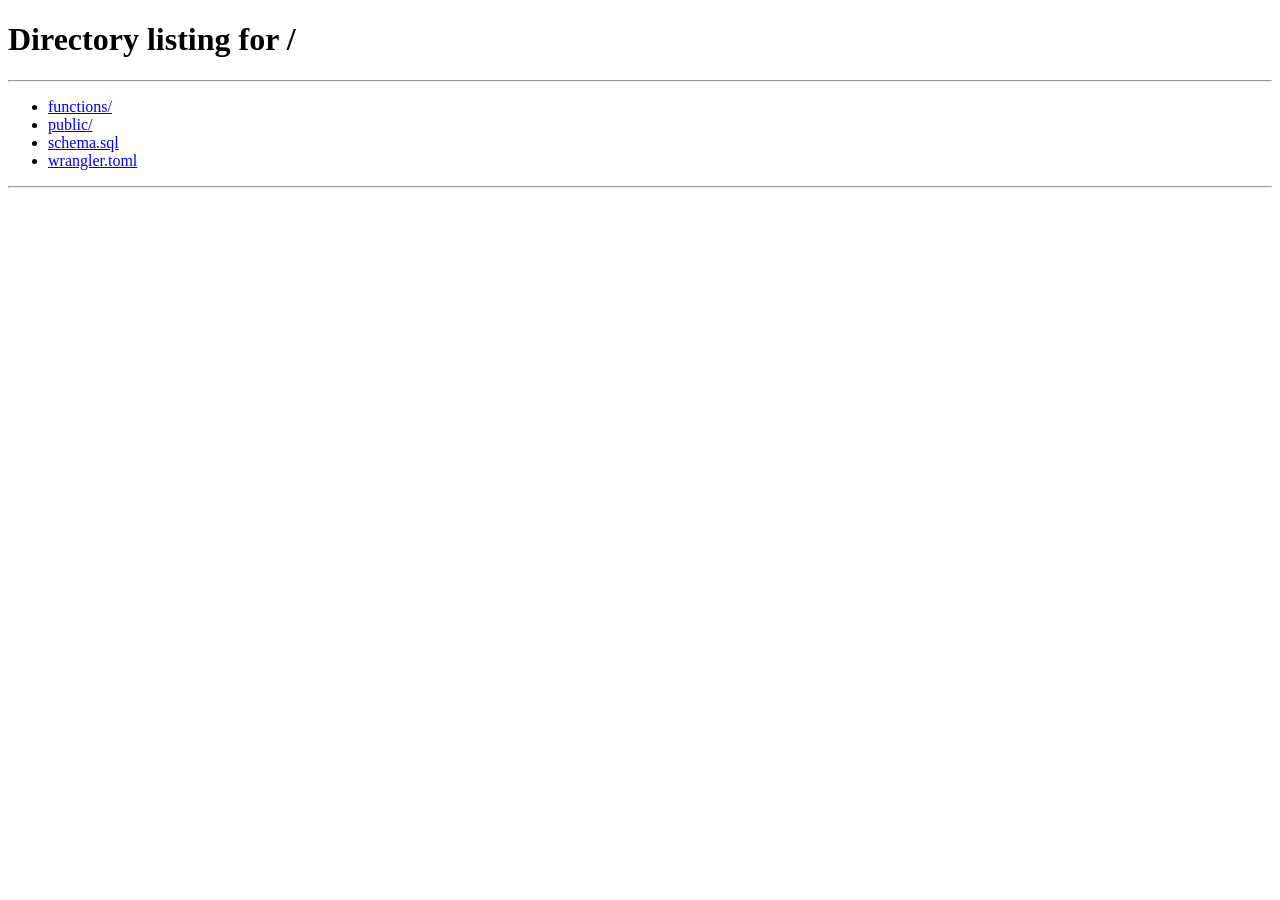
==== commit f76e2fcd: "Update admin.html" ====
--- a/public/admin.html
+++ b/public/admin.html
@@ -1,931 +1,551 @@
 <!DOCTYPE html>
 <html lang="en">
 <head>
-<meta charset="utf-8">
-<meta name="viewport" content="width=device-width, initial-scale=1">
-<title>Admin · Clients | PHFA Grants</title>
-<link rel="icon" type="image/svg+xml" href="data:image/svg+xml;utf8,<svg xmlns='http://www.w3.org/2000/svg' viewBox='0 0 32 32'><rect width='32' height='32' rx='4' fill='%230a2540'/><text x='16' y='23' font-family='Georgia,serif' font-size='20' font-weight='bold' fill='%23d94f04' text-anchor='middle'>P</text></svg>">
-<link rel="stylesheet" href="css/pahf.css">
-
-<style>
-:root{
-  --navy-dark:#0a2540;--navy:#0b4f7a;--navy-hover:#083d5e;
-  --green:#7cb342;--green-dark:#558b2f;--gold:#c9a227;--orange:#d94f04;--red:#b60606;
-  --bg:#f5f7fa;--card:#ffffff;--border:#dfe4ea;--border-strong:#cbd3db;
-  --text:#2c3540;--muted:#6b7a89;--header-cell:#eef2f6;
-  --shadow-sm:0 1px 3px rgba(10,37,64,.06);
-}
-*{box-sizing:border-box;}
-body{
-  background:var(--bg);color:var(--text);
-  font-family:-apple-system,BlinkMacSystemFont,"Segoe UI",Roboto,"Helvetica Neue",Arial,sans-serif;
-  font-size:14.5px;line-height:1.5;margin:0;padding-top:64px;
-}
-img{max-width:100%;display:block;}
-.hidden{display:none !important;}
-
-/* ---------- navbar (same as site) ---------- */
-.navbar-pahf{
-  position:fixed;top:0;left:0;right:0;z-index:1030;
-  background:var(--navy-dark);
-  display:flex;align-items:center;justify-content:space-between;
-  padding:0 24px;height:64px;box-shadow:0 1px 3px rgba(0,0,0,.08);
-}
-.navbar-pahf__brand{display:flex;align-items:center;gap:14px;min-width:0;}
-.pahf-logo-text{
-  font-family:Georgia,"Times New Roman",serif;font-size:26px;font-weight:700;
-  letter-spacing:1px;color:var(--orange);line-height:1;text-decoration:none;
-}
-.navbar-pahf__title{
-  color:#fff;font-size:15px;font-weight:600;text-decoration:underline;
-  white-space:nowrap;overflow:hidden;text-overflow:ellipsis;
-}
-.navbar-pahf__nav{display:flex;align-items:center;gap:2px;}
-.navbar-pahf__nav a{
-  color:#cfdde8;font-size:13px;font-weight:600;letter-spacing:.5px;
-  padding:8px 14px;border-radius:4px;text-decoration:none;
-}
-.navbar-pahf__nav a:hover,
-.navbar-pahf__nav a.is-active{background:var(--navy);color:#fff;text-decoration:none;}
-.navbar-pahf__badge{
-  display:inline-block;margin-left:8px;
-  background:var(--gold);color:#3a2b00;
-  font-size:10.5px;font-weight:700;letter-spacing:1px;
-  padding:2px 8px;border-radius:10px;text-transform:uppercase;
-}
-
-/* ---------- page ---------- */
-.page-wrap{max-width:1300px;margin:0 auto;padding:28px 24px 80px;}
-
-.page-head{
-  display:flex;flex-wrap:wrap;align-items:flex-start;justify-content:space-between;
-  gap:16px;margin-bottom:22px;
-}
-.page-head__title{
-  font-size:24px;font-weight:700;color:var(--navy-dark);
-  margin:0 0 4px;letter-spacing:-.3px;
-}
-.page-head__sub{font-size:14px;color:var(--muted);margin:0;max-width:70ch;}
-.page-head__meta{
-  font-size:12.5px;color:var(--muted);text-align:right;line-height:1.6;
-}
-.page-head__meta strong{color:var(--navy-dark);font-weight:700;}
-
-/* ---------- tabs (screenshot style) ---------- */
-.tabs{
-  display:flex;align-items:flex-end;gap:2px;
-  border-bottom:1px solid var(--border-strong);
-  margin-bottom:22px;
-}
-.tab{
-  background:transparent;border:1px solid transparent;
-  border-bottom:0;
-  font-family:inherit;font-size:14px;font-weight:500;
-  color:var(--navy);cursor:pointer;
-  padding:11px 20px 10px;
-  border-radius:4px 4px 0 0;
-  position:relative;top:1px;
-  transition:background .12s ease,color .12s ease;
-}
-.tab:hover{color:var(--navy-hover);text-decoration:underline;}
-.tab.is-active{
-  background:#fff;
-  border-color:var(--border-strong);
-  color:#3b4652;
-  font-weight:600;
-  text-decoration:none;
-  box-shadow:0 -1px 0 var(--border-strong) inset, -1px 0 0 var(--border-strong) inset, 1px 0 0 var(--border-strong) inset;
-  top:1px;
-}
-.tab.is-active::after{
-  content:'';position:absolute;left:0;right:0;bottom:-1px;height:1px;background:#fff;
-}
-
-/* ---------- toolbar (New Client Account button) ---------- */
-.panel-toolbar{
-  display:flex;flex-wrap:wrap;align-items:center;
-  justify-content:space-between;gap:14px;
-  margin-bottom:16px;
-}
-.btn{
-  display:inline-flex;align-items:center;gap:8px;
-  font-family:inherit;font-size:13.5px;font-weight:600;
-  padding:10px 18px;border-radius:4px;cursor:pointer;
-  border:1px solid transparent;text-decoration:none;
-  transition:background .12s ease,border-color .12s ease,color .12s ease;
-}
-.btn-navy{background:var(--navy-dark);border-color:var(--navy-dark);color:#fff;}
-.btn-navy:hover{background:var(--navy-hover);border-color:var(--navy-hover);color:#fff;}
-.btn-outline{background:#fff;border-color:var(--border-strong);color:var(--navy);}
-.btn-outline:hover{background:#f4f6f8;border-color:var(--navy);}
-.btn-green{background:var(--green);border-color:var(--green);color:#fff;}
-.btn-green:hover{background:var(--green-dark);border-color:var(--green-dark);}
-.btn-danger{background:transparent;border-color:#e0b4ae;color:var(--red);}
-.btn-danger:hover{background:#fdecea;}
-.btn-sm{padding:6px 12px;font-size:12.5px;}
-
-.panel-toolbar__info{
-  font-size:13px;color:var(--muted);
-}
-.panel-toolbar__info strong{color:var(--navy-dark);}
-
-/* ---------- table (matches screenshot) ---------- */
-.data-card{
-  background:#fff;border:1px solid var(--border-strong);border-radius:2px;
-  box-shadow:var(--shadow-sm);overflow:hidden;
-}
-.data-scroll{overflow-x:auto;-webkit-overflow-scrolling:touch;}
-table.data-table{
-  width:100%;min-width:960px;border-collapse:collapse;font-size:14px;
-}
-table.data-table thead th{
-  background:var(--header-cell);
-  color:var(--navy-dark);
-  font-weight:700;font-size:13px;
-  text-align:left;
-  padding:12px 16px;
-  border-bottom:1px solid var(--border-strong);
-  border-right:1px solid #e5eaef;
-  white-space:nowrap;
-}
-table.data-table thead th:last-child{border-right:0;}
-table.data-table tbody td{
-  padding:12px 16px;
-  border-bottom:1px solid #eef2f6;
-  color:var(--text);
-  vertical-align:middle;
-}
-table.data-table tbody tr:last-child td{border-bottom:0;}
-table.data-table tbody tr:hover td{background:#f7fafd;}
-table.data-table td.c-id{color:var(--muted);font-size:13px;width:70px;font-variant-numeric:tabular-nums;}
-table.data-table td.c-name{font-weight:600;color:var(--navy-dark);}
-table.data-table td.c-money{white-space:nowrap;text-align:right;font-variant-numeric:tabular-nums;font-weight:600;}
-table.data-table th.c-money{text-align:right;}
-table.data-table td.c-notes{color:var(--muted);font-size:13px;max-width:220px;}
-table.data-table td.c-actions{text-align:right;white-space:nowrap;}
-table.data-table td.c-actions button{font-family:inherit;font-size:12px;background:transparent;border:0;color:var(--navy);cursor:pointer;padding:2px 6px;}
-table.data-table td.c-actions button:hover{color:var(--orange);text-decoration:underline;}
-
-.empty-row td{
-  padding:56px 24px;text-align:center;color:var(--muted);font-size:14.5px;
-  border-bottom:0 !important;
-}
-.empty-row td strong{color:var(--navy-dark);font-weight:700;}
-
-/* status pill */
-.pill{
-  display:inline-block;font-size:10.5px;font-weight:700;letter-spacing:.6px;
-  text-transform:uppercase;padding:2px 9px;border-radius:10px;
-}
-.pill--pending{background:#fff8e1;color:#8a6d00;border:1px solid #f0c14b;}
-.pill--awarded{background:#eaf5e1;color:var(--green-dark);border:1px solid #a9d17e;}
-.pill--allocated{background:#e8f1f8;color:var(--navy);border:1px solid #9dc0da;}
-.pill--withdrawn{background:#eef2f6;color:#55606e;border:1px solid #cbd3db;}
-
-/* ---------- site note tab ---------- */
-.note-editor{
-  background:#fff;border:1px solid var(--border-strong);border-radius:2px;
-  box-shadow:var(--shadow-sm);padding:0;overflow:hidden;
-}
-.note-editor__head{
-  background:var(--header-cell);border-bottom:1px solid var(--border-strong);
-  padding:12px 18px;font-size:13px;font-weight:700;color:var(--navy-dark);
-  letter-spacing:.4px;
-  display:flex;align-items:center;justify-content:space-between;
-}
-.note-editor__body{padding:18px;}
-.note-editor textarea{
-  width:100%;min-height:320px;
-  font-family:inherit;font-size:14.5px;line-height:1.6;
-  border:1px solid var(--border-strong);border-radius:4px;
-  padding:14px 16px;resize:vertical;color:var(--text);outline:none;
-}
-.note-editor textarea:focus{border-color:var(--navy);box-shadow:0 0 0 3px rgba(11,79,122,.12);}
-.note-editor__foot{
-  display:flex;align-items:center;justify-content:space-between;
-  padding:0 18px 18px;font-size:12.5px;color:var(--muted);
-}
-
-/* ---------- modal (New Client Account) ---------- */
-.modal-backdrop{
-  position:fixed;inset:0;z-index:1080;background:rgba(10,37,64,.55);
-  display:flex;align-items:flex-start;justify-content:center;
-  padding:40px 20px;overflow:auto;
-}
-.modal{
-  width:100%;max-width:640px;background:#fff;border-radius:4px;
-  box-shadow:0 24px 60px rgba(10,37,64,.4);overflow:hidden;
-}
-.modal__head{
-  background:var(--navy-dark);color:#fff;padding:15px 22px;
-  display:flex;align-items:center;justify-content:space-between;
-}
-.modal__head h3{margin:0;font-size:16px;font-weight:600;}
-.modal__close{background:transparent;border:0;color:#fff;font-size:22px;line-height:1;cursor:pointer;}
-.modal__close:hover{color:var(--orange);}
-.modal__body{padding:22px 24px 6px;}
-.modal__foot{
-  padding:16px 24px 20px;display:flex;justify-content:flex-end;gap:10px;
-  border-top:1px solid #eef2f6;margin-top:10px;
-}
-.form-grid{display:grid;grid-template-columns:1fr 1fr;gap:14px;}
-.form-row{margin-bottom:14px;}
-.form-row--full{grid-column:1 / -1;}
-.form-row label{
-  display:block;font-size:12px;font-weight:700;letter-spacing:.4px;
-  color:var(--navy);margin-bottom:5px;
-}
-.form-row input,
-.form-row textarea,
-.form-row select{
-  width:100%;font-family:inherit;font-size:14px;color:var(--text);
-  border:1px solid var(--border-strong);border-radius:3px;
-  background:#fff;padding:9px 12px;outline:none;
-  height:40px;
-}
-.form-row textarea{height:auto;min-height:70px;resize:vertical;padding:10px 12px;}
-.form-row input:focus,
-.form-row textarea:focus,
-.form-row select:focus{border-color:var(--navy);box-shadow:0 0 0 3px rgba(11,79,122,.12);}
-.form-row.is-error input,
-.form-row.is-error textarea{border-color:var(--red);box-shadow:0 0 0 3px rgba(182,6,6,.12);}
-.field-error{color:var(--red);font-size:11.5px;margin-top:4px;display:none;}
-.form-row.is-error .field-error{display:block;}
-
-/* ---------- toast ---------- */
-.toast{
-  position:fixed;right:24px;bottom:24px;z-index:1150;
-  background:var(--navy-dark);color:#fff;font-size:13.5px;font-weight:500;
-  padding:13px 20px;border-radius:4px;
-  box-shadow:0 10px 30px rgba(10,37,64,.35);
-  opacity:0;transform:translateY(10px);
-  transition:opacity .2s ease,transform .2s ease;
-  pointer-events:none;max-width:340px;
-}
-.toast.is-visible{opacity:1;transform:translateY(0);}
-
-/* ---------- responsive ---------- */
-@media (max-width:767px){
-  .page-wrap{padding:22px 14px 60px;}
-  .page-head__meta{text-align:left;}
-  .form-grid{grid-template-columns:1fr;}
-  .tab{padding:10px 14px;font-size:13px;}
-}
-</style>
+<meta charset="utf-8" />
+<meta name="viewport" content="width=device-width, initial-scale=1" />
+<title>PA Housing Fund — Admin</title>
+<link rel="apple-touch-icon" sizes="180x180" href="/assets/apple-touch-icon.png" />
+<link rel="icon" type="image/png" sizes="32x32" href="/assets/apple-touch-icon.png" />
+<link rel="icon" type="image/png" sizes="16x16" href="/assets/apple-touch-icon.png" />
+<link rel="icon" href="/assets/apple-touch-icon.png" />
+<link rel="manifest" href="/site.webmanifest" />
+<meta name="theme-color" content="#0a2540" />
+<link href="https://maxcdn.bootstrapcdn.com/bootstrap/3.4.1/css/bootstrap.min.css" rel="stylesheet" />
+<link href="/assets/app.css" rel="stylesheet" />
 </head>
-
 <body>
 
-<nav class="navbar-pahf">
-  <div class="navbar-pahf__brand">
-    <a class="pahf-logo-text" href="index.html">PHFA</a>
-    <a class="navbar-pahf__title" href="index.html">
-      PA Housing Affordability and Rehabilitation Enhancement Fund
-    </a>
-  </div>
-  <div class="navbar-pahf__nav">
-    <a href="index.html">Home</a>
-    <a href="funding.html">Programs</a>
-    <a href="admin.html" class="is-active">Admin<span class="navbar-pahf__badge" id="adminCount">0</span></a>
+<nav class="navbar navbar-pahf navbar-fixed-top">
+  <div class="container-fluid" style="padding-left:20px;padding-right:20px;">
+    <div class="navbar-header">
+      <button type="button" class="navbar-toggle collapsed" data-toggle="collapse" data-target="#admin-nav">
+        <span class="sr-only">Toggle navigation</span>
+        <span class="icon-bar"></span><span class="icon-bar"></span><span class="icon-bar"></span>
+      </button>
+      <a class="navbar-brand" href="/">
+        <img src="/assets/apple-touch-icon.png" alt="PHFA" class="pahf-logo" />
+        <span class="pahf-title">PA Housing Fund — Admin</span>
+      </a>
+    </div>
+    <div class="collapse navbar-collapse" id="admin-nav">
+      <ul class="nav navbar-nav navbar-right">
+        <li><a href="#" id="logoutLink">Log Out</a></li>
+      </ul>
+    </div>
   </div>
 </nav>
 
 <div class="page-wrap">
 
-  <header class="page-head">
-    <div>
-      <h1 class="page-head__title">Grant Administration</h1>
-      <p class="page-head__sub">
-        Review incoming eligibility submissions, allocate awards, manage withdrawals
-        and keep site-wide notes. Every field a homeowner entered on the public site
-        appears here in real time.
-      </p>
-    </div>
-    <div class="page-head__meta">
-      Signed in as <strong>Administrator</strong><br>
-      <span id="lastSync">—</span>
-    </div>
-  </header>
-
-  <!-- Tabs -->
-  <div class="tabs" role="tablist">
-    <button class="tab is-active" data-tab="clients" role="tab">Clients</button>
-    <button class="tab" data-tab="withdrawals" role="tab">Withdrawals</button>
-    <button class="tab" data-tab="sitenote" role="tab">Site Note</button>
-  </div>
-
-  <!-- ============ CLIENTS TAB ============ -->
-  <section id="panel-clients">
-    <div class="panel-toolbar">
-      <button class="btn btn-navy" id="newClientBtn">+ New Client Account</button>
-      <div class="panel-toolbar__info">
-        <strong id="clientCount">0</strong> client accounts ·
-        <strong id="clientAwarded">$0</strong> awarded ·
-        <strong id="clientAllocated">$0</strong> allocated
+  <ul class="nav nav-tabs" role="tablist">
+    <li role="presentation" class="active"><a href="#clients" data-toggle="tab">Clients</a></li>
+    <li role="presentation"><a href="#withdrawals" data-toggle="tab">Withdrawals</a></li>
+    <li role="presentation"><a href="#sitenote" data-toggle="tab">Site Note</a></li>
+  </ul>
+
+  <div class="tab-content" style="padding-top:20px;">
+
+    <!-- ==================== CLIENTS TAB ==================== -->
+    <div role="tabpanel" class="tab-pane active" id="clients">
+      <div class="row">
+        <div class="col-md-12">
+          <button class="btn btn-pahf-navy" data-toggle="modal" data-target="#newClientModal">
+            + New Client Account
+          </button>
+        </div>
       </div>
-    </div>
-
-    <div class="data-card">
-      <div class="data-scroll">
-        <table class="data-table">
-          <thead>
-            <tr>
-              <th>ID</th>
-              <th>Name</th>
-              <th>Email</th>
-              <th>Phone</th>
-              <th class="c-money">Awarded</th>
-              <th class="c-money">Allocated</th>
-              <th class="c-money">Funds</th>
-              <th>Notes</th>
-              <th></th>
-            </tr>
-          </thead>
-          <tbody id="clientsBody"></tbody>
-        </table>
+      <br/>
+      <div class="row">
+        <div class="col-md-12">
+          <div id="clientsErr" class="alert alert-danger hidden"></div>
+          <table class="table table-bordered data-table">
+            <thead>
+              <tr>
+                <th>ID</th><th>Name</th><th>Email</th><th>Phone</th>
+                <th>Awarded</th><th>Allocated</th><th>Funds</th><th>Notes</th><th></th>
+              </tr>
+            </thead>
+            <tbody id="clientsTbody"></tbody>
+          </table>
+        </div>
       </div>
     </div>
-  </section>
-
-  <!-- ============ WITHDRAWALS TAB ============ -->
-  <section id="panel-withdrawals" class="hidden">
-    <div class="panel-toolbar">
-      <button class="btn btn-navy" id="newWithdrawalBtn">+ Record Withdrawal</button>
-      <div class="panel-toolbar__info">
-        <strong id="wdCount">0</strong> withdrawals ·
-        <strong id="wdTotal">$0</strong> total withdrawn
+
+    <!-- ==================== WITHDRAWALS TAB ==================== -->
+    <div role="tabpanel" class="tab-pane" id="withdrawals">
+      <table class="table table-bordered data-table">
+        <thead>
+          <tr>
+            <th>ID</th><th>Client</th><th>Amount</th><th>Bank</th>
+            <th>Status</th><th>Progress</th><th>Note</th><th></th>
+          </tr>
+        </thead>
+        <tbody id="withdrawalsTbody"></tbody>
+      </table>
+    </div>
+
+    <!-- ==================== SITE NOTE TAB ==================== -->
+    <div role="tabpanel" class="tab-pane" id="sitenote">
+      <div class="pahf-card">
+        <div class="pahf-card__header">Red Site Note (visible to all clients)</div>
+        <div class="pahf-card__body">
+          <textarea id="noteBody" class="form-control" rows="5"
+                    placeholder="This note appears on every client's dashboard."></textarea>
+          <div class="checkbox">
+            <label><input id="noteVisible" type="checkbox" checked /> Visible to clients</label>
+          </div>
+          <button id="saveNoteBtn" class="btn btn-pahf-navy">Save Note</button>
+          <div id="noteMsg" class="alert alert-success hidden" style="margin-top:10px;"></div>
+        </div>
       </div>
     </div>
 
-    <div class="data-card">
-      <div class="data-scroll">
-        <table class="data-table">
-          <thead>
-            <tr>
-              <th>ID</th>
-              <th>Client</th>
-              <th>Date</th>
-              <th class="c-money">Amount</th>
-              <th>Method</th>
-              <th>Status</th>
-              <th>Notes</th>
-              <th></th>
-            </tr>
-          </thead>
-          <tbody id="withdrawalsBody"></tbody>
-        </table>
-      </div>
-    </div>
-  </section>
-
-  <!-- ============ SITE NOTE TAB ============ -->
-  <section id="panel-sitenote" class="hidden">
-    <div class="note-editor">
-      <div class="note-editor__head">
-        <span>Site-wide note · visible to administrators only</span>
-        <button class="btn btn-green btn-sm" id="saveNoteBtn">Save note</button>
-      </div>
-      <div class="note-editor__body">
-        <textarea id="siteNote" placeholder="Add internal notes, reminders, or a message you want every administrator to see…"></textarea>
-      </div>
-      <div class="note-editor__foot">
-        <span id="noteSavedAt">Last saved —</span>
-        <span id="noteCharCount">0 characters</span>
-      </div>
-    </div>
-  </section>
-
-</div>
-
-<!-- ============ NEW CLIENT MODAL ============ -->
-<div class="modal-backdrop hidden" id="clientModal">
-  <div class="modal">
-    <div class="modal__head">
-      <h3 id="clientModalTitle">New Client Account</h3>
-      <button class="modal__close" id="clientModalClose" aria-label="Close">×</button>
-    </div>
-    <div class="modal__body">
-      <div class="form-grid">
-        <div class="form-row">
-          <label for="cName">Full name</label>
-          <input type="text" id="cName" placeholder="e.g. Jane A. Doe">
-          <div class="field-error">Please enter a name.</div>
-        </div>
-        <div class="form-row">
-          <label for="cEmail">Email address</label>
-          <input type="text" id="cEmail" placeholder="you@example.com">
-          <div class="field-error">Please enter an email.</div>
-        </div>
-        <div class="form-row">
-          <label for="cPhone">Phone number</label>
-          <input type="text" id="cPhone" placeholder="(555) 000-0000">
-          <div class="field-error">Please enter a phone number.</div>
-        </div>
-        <div class="form-row">
-          <label for="cStatus">Status</label>
-          <select id="cStatus">
-            <option value="pending">Pending review</option>
-            <option value="awarded">Awarded</option>
-            <option value="allocated">Allocated</option>
-            <option value="withdrawn">Withdrawn</option>
-          </select>
-        </div>
-        <div class="form-row">
-          <label for="cAwarded">Awarded ($)</label>
-          <input type="number" id="cAwarded" min="0" step="1000" placeholder="0">
-        </div>
-        <div class="form-row">
-          <label for="cAllocated">Allocated ($)</label>
-          <input type="number" id="cAllocated" min="0" step="1000" placeholder="0">
-        </div>
-        <div class="form-row">
-          <label for="cFunds">Funds / Programme</label>
-          <input type="text" id="cFunds" placeholder="PHFA · 2026">
-        </div>
-        <div class="form-row">
-          <label for="cRegion">Region</label>
-          <select id="cRegion">
-            <option value="US">United States (USD)</option>
-            <option value="UK">United Kingdom (GBP)</option>
-            <option value="EU">Europe (EUR)</option>
-          </select>
-        </div>
-        <div class="form-row form-row--full">
-          <label for="cAddress">Street address</label>
-          <input type="text" id="cAddress" placeholder="House number and street">
-        </div>
-        <div class="form-row form-row--full">
-          <label for="cNotes">Internal notes</label>
-          <textarea id="cNotes" placeholder="Any notes about this client…"></textarea>
-        </div>
-      </div>
-    </div>
-    <div class="modal__foot">
-      <button class="btn btn-outline" id="clientCancel">Cancel</button>
-      <button class="btn btn-navy" id="clientSave">Save client account</button>
-    </div>
   </div>
 </div>
 
-<!-- ============ WITHDRAWAL MODAL ============ -->
-<div class="modal-backdrop hidden" id="wdModal">
-  <div class="modal">
-    <div class="modal__head">
-      <h3>Record Withdrawal</h3>
-      <button class="modal__close" id="wdModalClose" aria-label="Close">×</button>
-    </div>
-    <div class="modal__body">
-      <div class="form-grid">
-        <div class="form-row">
-          <label for="wClient">Client</label>
-          <select id="wClient"></select>
-          <div class="field-error">Please select a client.</div>
-        </div>
-        <div class="form-row">
-          <label for="wDate">Date</label>
-          <input type="date" id="wDate">
-        </div>
-        <div class="form-row">
-          <label for="wAmount">Amount</label>
-          <input type="number" id="wAmount" min="0" step="100" placeholder="0">
-          <div class="field-error">Please enter an amount.</div>
-        </div>
-        <div class="form-row">
-          <label for="wMethod">Method</label>
-          <select id="wMethod">
-            <option>Bank transfer</option>
-            <option>Cheque</option>
-            <option>Wire</option>
-            <option>Card</option>
-          </select>
-        </div>
-        <div class="form-row form-row--full">
-          <label for="wNotes">Notes</label>
-          <textarea id="wNotes" placeholder="Optional reference or memo"></textarea>
-        </div>
+<!-- ==================== NEW CLIENT MODAL ==================== -->
+<div class="modal fade" id="newClientModal" tabindex="-1">
+  <div class="modal-dialog">
+    <div class="modal-content">
+      <div class="modal-header">
+        <button type="button" class="close" data-dismiss="modal">&times;</button>
+        <h4 class="modal-title">Create Client Account</h4>
       </div>
-    </div>
-    <div class="modal__foot">
-      <button class="btn btn-outline" id="wdCancel">Cancel</button>
-      <button class="btn btn-navy" id="wdSave">Record withdrawal</button>
+      <form id="newClientForm">
+        <div class="modal-body">
+          <div id="newClientErr" class="alert alert-danger hidden"></div>
+
+          <div class="form-group"><label>Full Name</label>
+            <input name="fullName" class="form-control" required/></div>
+
+          <div class="form-group"><label>Email</label>
+            <input name="email" type="email" class="form-control" required/></div>
+
+          <div class="form-group"><label>Phone</label>
+            <input name="phone" class="form-control"/></div>
+
+          <div class="form-group"><label>Address</label>
+            <input name="address" class="form-control"/></div>
+
+          <div class="form-group"><label>Password</label>
+            <input name="password" type="text" class="form-control" required minlength="6"/></div>
+
+          <div class="form-group"><label>Awarded Amount (USD)</label>
+            <input name="awardedAmount" type="number" step="0.01" class="form-control" value="0"/></div>
+
+          <div class="form-group"><label>Allocated Winnings (shown in client's report)</label>
+            <input name="allocatedWinnings" type="number" step="0.01" class="form-control" value="0"/></div>
+
+          <div class="form-group"><label>Report Details (free text shown inside report)</label>
+            <textarea name="reportDetails" class="form-control" rows="3"></textarea></div>
+
+          <div class="form-group"><label>Security Question</label>
+            <input name="securityQuestion" class="form-control"
+                   placeholder="e.g. What city were you born in?"/></div>
+
+          <div class="form-group"><label>Security Answer</label>
+            <input name="securityAnswer" class="form-control"/></div>
+
+          <div class="checkbox">
+            <label><input name="fundsLocked" type="checkbox" checked/> Lock funds initially</label>
+          </div>
+          <div class="form-group" style="margin-top:6px;">
+            <label>Lock Reason (shown to client when locked)</label>
+            <input name="lockReason" class="form-control"/>
+          </div>
+        </div>
+        <div class="modal-footer">
+          <button type="button" class="btn btn-default" data-dismiss="modal">Cancel</button>
+          <button type="submit" class="btn btn-pahf-navy">Create</button>
+        </div>
+      </form>
     </div>
   </div>
 </div>
 
-<div class="toast" id="toast"></div>
-
+<!-- ==================== EDIT CLIENT MODAL ==================== -->
+<div class="modal fade" id="editClientModal" tabindex="-1">
+  <div class="modal-dialog">
+    <div class="modal-content">
+      <div class="modal-header">
+        <button type="button" class="close" data-dismiss="modal">&times;</button>
+        <h4 class="modal-title">Edit Client</h4>
+      </div>
+      <form id="editClientForm">
+        <div class="modal-body">
+          <div id="editClientErr" class="alert alert-danger hidden"></div>
+          <input type="hidden" name="id"/>
+
+          <div class="form-group"><label>Full Name</label>
+            <input name="full_name" class="form-control"/></div>
+
+          <div class="form-group"><label>Email</label>
+            <input name="email" type="email" class="form-control"/></div>
+
+          <div class="form-group"><label>Phone</label>
+            <input name="phone" class="form-control"/></div>
+
+          <div class="form-group"><label>Address</label>
+            <input name="address" class="form-control"/></div>
+
+          <div class="form-group"><label>Awarded Amount (USD)</label>
+            <input name="awarded_amount" type="number" step="0.01" class="form-control"/></div>
+
+          <div class="form-group"><label>Allocated Winnings (shown in client's report)</label>
+            <input name="allocated_winnings" type="number" step="0.01" class="form-control"/></div>
+
+          <div class="form-group"><label>Report Details (free text shown inside report)</label>
+            <textarea name="report_details" class="form-control" rows="4"></textarea></div>
+
+          <div class="form-group"><label>Client Site Note (visible to this client only)</label>
+            <textarea name="site_notes" class="form-control" rows="3"></textarea></div>
+
+          <div class="checkbox">
+            <label><input name="funds_locked" type="checkbox"/> Lock funds (block withdrawals)</label>
+          </div>
+
+          <div class="form-group"><label>Lock Reason (shown to client)</label>
+            <input name="lock_reason" class="form-control"/></div>
+
+          <div class="checkbox">
+            <label><input name="verified" type="checkbox"/> Verified</label>
+          </div>
+        </div>
+        <div class="modal-footer">
+          <button type="button" class="btn btn-default" data-dismiss="modal">Cancel</button>
+          <button type="submit" class="btn btn-pahf-navy">Save Changes</button>
+        </div>
+      </form>
+    </div>
+  </div>
+</div>
+
+<!-- ==================== EDIT WITHDRAWAL MODAL ==================== -->
+<div class="modal fade" id="editWithdrawModal" tabindex="-1">
+  <div class="modal-dialog">
+    <div class="modal-content">
+      <div class="modal-header">
+        <button type="button" class="close" data-dismiss="modal">&times;</button>
+        <h4 class="modal-title">Update Withdrawal</h4>
+      </div>
+      <form id="editWithdrawForm">
+        <div class="modal-body">
+          <input type="hidden" name="id"/>
+          <div class="form-group">
+            <label>Status</label>
+            <select name="status" class="form-control">
+              <option value="pending">Pending</option>
+              <option value="under_review">Under Review</option>
+              <option value="approved">Approved</option>
+              <option value="processing">Processing</option>
+              <option value="completed">Completed (Funds Sent)</option>
+              <option value="rejected">Rejected</option>
+            </select>
+          </div>
+          <div class="form-group">
+            <label>Progress (%)</label>
+            <input name="progress" type="number" min="0" max="100" class="form-control"/>
+          </div>
+          <div class="form-group">
+            <label>Note to client</label>
+            <textarea name="note" class="form-control" rows="3"></textarea>
+          </div>
+        </div>
+        <div class="modal-footer">
+          <button type="button" class="btn btn-default" data-dismiss="modal">Cancel</button>
+          <button type="submit" class="btn btn-pahf-navy">Save</button>
+        </div>
+      </form>
+    </div>
+  </div>
+</div>
+
+<script src="https://ajax.googleapis.com/ajax/libs/jquery/2.2.2/jquery.min.js"></script>
+<script src="https://maxcdn.bootstrapcdn.com/bootstrap/3.4.1/js/bootstrap.min.js"></script>
 <script>
-/* ================================================================
-   admin.html — Clients · Withdrawals · Site Note
-   Data sources:
-     phfa.intake   → submissions written by the public eligibility flow
-     phfa.clients  → manually created client accounts (this panel)
-     phfa.wds      → withdrawal records
-     phfa.sitenote → site-wide note
-   ================================================================ */
-(function () {
-  'use strict';
-
-  const $ = (id) => document.getElementById(id);
-  const qsa = (sel, root) => Array.from((root || document).querySelectorAll(sel));
-  const KEY = { intake:'phfa.intake', clients:'phfa.clients', wds:'phfa.wds', note:'phfa.sitenote' };
-
-  /* ---------- storage helpers ---------- */
-  const read = (k, fallback) => {
-    try { return JSON.parse(localStorage.getItem(k)) || fallback; }
-    catch (_) { return fallback; }
-  };
-  const write = (k, v) => {
-    try { localStorage.setItem(k, JSON.stringify(v)); } catch (_) {}
-  };
-
-  /* ---------- toast ---------- */
-  let toastTimer = null;
-  function toast(msg) {
-    const el = $('toast');
-    el.textContent = msg;
-    el.classList.add('is-visible');
-    clearTimeout(toastTimer);
-    toastTimer = setTimeout(() => el.classList.remove('is-visible'), 2400);
+/* ============================================================
+   PA Housing Fund — Admin
+   Single, self-contained script. No dependency on app.js.
+   Every failure is printed to a visible banner at the top.
+   ============================================================ */
+
+/* ---------------- visible error banner ---------------- */
+function adminFatal(msg) {
+  let el = document.getElementById('adminFatalBanner');
+  if (!el) {
+    el = document.createElement('div');
+    el.id = 'adminFatalBanner';
+    el.style.cssText =
+      'background:#b60606;color:#fff;padding:12px 18px;font-family:monospace;' +
+      'font-size:13px;white-space:pre-wrap;position:relative;z-index:9999;';
+    document.body.insertBefore(el, document.body.firstChild);
   }
-
-  /* ---------- currency ---------- */
-  const CUR = {
-    US:{ locale:'en-US', code:'USD', symbol:'$' },
-    UK:{ locale:'en-GB', code:'GBP', symbol:'£' },
-    EU:{ locale:'de-DE', code:'EUR', symbol:'€' }
-  };
-  function fmt(amount, region) {
-    const cfg = CUR[region] || CUR.US;
-    try {
-      return new Intl.NumberFormat(cfg.locale, {
-        style:'currency', currency:cfg.code, maximumFractionDigits:0
-      }).format(Number(amount) || 0);
-    } catch (_) {
-      return cfg.symbol + Number(amount || 0).toLocaleString('en-US');
-    }
+  el.textContent = msg;
+}
+
+/* ---------------- helpers (inlined) ---------------- */
+async function api(path, opts = {}) {
+  const res = await fetch(path, {
+    credentials: 'same-origin',
+    headers: { 'Content-Type': 'application/json', ...(opts.headers || {}) },
+    ...opts
+  });
+  let data = null;
+  try { data = await res.json(); } catch (_) {}
+  return { ok: res.ok, status: res.status, data };
+}
+
+function escapeHtml(s) {
+  return String(s ?? '').replace(/[&<>"']/g, c => ({
+    '&':'&amp;','<':'&lt;','>':'&gt;','"':'&quot;',"'":'&#39;'
+  }[c]));
+}
+
+function money(n) {
+  return '$' + Number(n || 0).toLocaleString('en-US', {
+    minimumFractionDigits: 2, maximumFractionDigits: 2
+  });
+}
+
+/* ---------------- data loaders ---------------- */
+async function loadClients() {
+  const r = await api('/api/admin/clients');
+  console.log('[loadClients]', r.status, r.data);
+
+  if (!r.ok || !r.data || !r.data.clients) {
+    $('#clientsErr').text('Failed to load clients — status ' + r.status +
+      (r.data && r.data.error ? ' — ' + r.data.error : '')).removeClass('hidden');
+    $('#clientsTbody').html('');
+    return;
   }
-
-  /* ---------- merge intake + manual clients ---------- */
-  function allClients() {
-    const intake  = read(KEY.intake, []);
-    const manual  = read(KEY.clients, []);
-
-    const intakeRows = intake.map((r, i) => ({
-      id        : 'I-' + String(i + 1).padStart(3, '0'),
-      source    : 'intake',
-      createdAt : r.ts || Date.now(),
-      name      : r.name || '—',
-      email     : r.email || '',
-      phone     : r.phone || '',
-      address   : r.address || '',
-      region    : r.region || 'US',
-      awarded   : Number(r.amount) || 0,
-      allocated : 0,
-      funds     : (r.region === 'US' ? 'PHFA' : 'GEF SGP') + ' · 2026',
-      status    : 'pending',
-      notes     : r.ownsHome
-        ? `Homeowner · purchased ${r.year || '—'} · employed: ${r.employed ? 'yes' : 'no'} · loans: ${r.loans ?? '—'}`
-        : `Renter · employed: ${r.employed ? 'yes' : 'no'} · loans: ${r.loans ?? '—'}`
-    }));
-
-    return intakeRows.concat(manual);
+  $('#clientsErr').addClass('hidden');
+
+  const rows = r.data.clients;
+  if (!rows.length) {
+    $('#clientsTbody').html(
+      '<tr><td colspan="9" class="text-center text-muted" style="padding:24px;">' +
+      'No client accounts yet. Click <b>+ New Client Account</b> to add one.' +
+      '</td></tr>'
+    );
+    return;
   }
 
-  /* ---------- CLIENTS ---------- */
-  function renderClients() {
-    const rows = allClients().sort((a, b) => (b.createdAt || 0) - (a.createdAt || 0));
-    const body = $('clientsBody');
-
-    if (!rows.length) {
-      body.innerHTML = `
-        <tr class="empty-row">
-          <td colspan="9">
-            No client accounts yet. Click <strong>+ New Client Account</strong> to add one.
-          </td>
-        </tr>`;
-    } else {
-      body.innerHTML = rows.map((r) => `
-        <tr data-id="${r.id}">
-          <td class="c-id">${r.id}</td>
-          <td class="c-name">${esc(r.name)}</td>
-          <td>${r.email ? `<a href="mailto:${esc(r.email)}" style="color:var(--navy);text-decoration:none;">${esc(r.email)}</a>` : '—'}</td>
-          <td>${r.phone ? esc(r.phone) : '—'}</td>
-          <td class="c-money">${fmt(r.awarded, r.region)}</td>
-          <td class="c-money">${fmt(r.allocated, r.region)}</td>
-          <td>${esc(r.funds || '—')}</td>
-          <td class="c-notes">${esc(r.notes || '')}</td>
-          <td class="c-actions">
-            <button data-act="view">View</button>
-            ${r.source === 'intake' ? '<button data-act="promote">Promote</button>' : '<button data-act="delete">Delete</button>'}
-          </td>
-        </tr>
-      `).join('');
-    }
-
-    /* totals */
-    const totalAwarded = rows.reduce((s, r) => s + (Number(r.awarded) || 0), 0);
-    const totalAlloc   = rows.reduce((s, r) => s + (Number(r.allocated) || 0), 0);
-    $('clientCount').textContent     = rows.length;
-    $('clientAwarded').textContent   = fmt(totalAwarded, 'US');
-    $('clientAllocated').textContent = fmt(totalAlloc, 'US');
-    $('adminCount').textContent      = rows.length;
-    $('lastSync').textContent        = 'Last sync: ' + new Date().toLocaleString('en-US');
-
-    /* row actions */
-    qsa('#clientsBody tr[data-id]').forEach((tr) => {
-      tr.addEventListener('click', (e) => {
-        const btn = e.target.closest('button[data-act]');
-        if (!btn) return;
-        const id = tr.dataset.id;
-        const act = btn.dataset.act;
-        if (act === 'view') return viewClient(id);
-        if (act === 'delete') return deleteManualClient(id);
-        if (act === 'promote') return promoteIntake(id);
-      });
-    });
+  $('#clientsTbody').html(rows.map(c => `
+    <tr>
+      <td>${c.id}</td>
+      <td>${escapeHtml(c.full_name || '')}</td>
+      <td>${escapeHtml(c.email || '')}</td>
+      <td>${escapeHtml(c.phone || '')}</td>
+      <td>${money(c.awarded_amount)}</td>
+      <td>${money(c.allocated_winnings)}</td>
+      <td>${c.funds_locked
+            ? '<span class="label label-danger">Locked</span>'
+            : '<span class="label label-success">Unlocked</span>'}</td>
+      <td>${escapeHtml((c.site_notes || '').slice(0, 40))}${(c.site_notes || '').length > 40 ? '…' : ''}</td>
+      <td>
+        <button class="btn btn-xs btn-pahf-navy edit-client" data-id="${c.id}">Edit</button>
+        <button class="btn btn-xs btn-danger del-client" data-id="${c.id}">Delete</button>
+      </td>
+    </tr>
+  `).join(''));
+}
+
+async function loadWithdrawals() {
+  const r = await api('/api/admin/withdrawals');
+  console.log('[loadWithdrawals]', r.status, r.data);
+  if (!r.ok || !r.data) return;
+  const rows = r.data.withdrawals || [];
+  $('#withdrawalsTbody').html(rows.map(w => `
+    <tr>
+      <td>${w.id}</td>
+      <td>${escapeHtml(w.user_name || w.user_email || '')}</td>
+      <td>${money(w.amount)}</td>
+      <td>${escapeHtml(w.bank_name || '')}<br/><small>••••${String(w.account_number || '').slice(-4)}</small></td>
+      <td><span class="label label-info">${escapeHtml(w.status)}</span></td>
+      <td>${w.progress}%</td>
+      <td>${escapeHtml(w.note || '')}</td>
+      <td><button class="btn btn-xs btn-pahf-navy edit-wd" data-id="${w.id}"
+            data-status="${escapeHtml(w.status)}" data-progress="${w.progress}"
+            data-note="${escapeHtml(w.note || '')}">Edit</button></td>
+    </tr>
+  `).join(''));
+}
+
+async function loadNote() {
+  const r = await api('/api/notes');
+  if (r.ok && r.data && r.data.note) {
+    $('#noteBody').val(r.data.note.body || '');
+    $('#noteVisible').prop('checked', !!r.data.note.visible);
   }
-
-  function viewClient(id) {
-    const c = allClients().find((x) => x.id === id);
-    if (!c) return;
-    const lines = [
-      `ID: ${c.id}`,
-      `Name: ${c.name}`,
-      `Email: ${c.email || '—'}`,
-      `Phone: ${c.phone || '—'}`,
-      `Address: ${c.address || '—'}`,
-      `Region: ${c.region}`,
-      `Awarded: ${fmt(c.awarded, c.region)}`,
-      `Allocated: ${fmt(c.allocated, c.region)}`,
-      `Funds: ${c.funds || '—'}`,
-      `Status: ${c.status}`,
-      `Notes: ${c.notes || '—'}`
-    ].join('\n');
-    alert(lines);
-  }
-
-  function deleteManualClient(id) {
-    if (!confirm('Delete this client account?')) return;
-    const rows = read(KEY.clients, []).filter((r) => r.id !== id);
-    write(KEY.clients, rows);
-    renderClients();
-    toast('Client account deleted');
-  }
-
-  function promoteIntake(id) {
-    const intake = read(KEY.intake, []);
-    const idx    = Number(id.replace('I-', '')) - 1;
-    const r      = intake[idx];
-    if (!r) return;
-
-    const manual = read(KEY.clients, []);
-    const nextId = 'C-' + String(manual.length + 1).padStart(3, '0');
-
-    manual.push({
-      id        : nextId,
-      source    : 'manual',
-      createdAt : Date.now(),
-      name      : r.name,
-      email     : r.email || '',
-      phone     : r.phone || '',
-      address   : r.address || '',
-      region    : r.region || 'US',
-      awarded   : Number(r.amount) || 0,
-      allocated : 0,
-      funds     : (r.region === 'US' ? 'PHFA' : 'GEF SGP') + ' · 2026',
-      status    : 'awarded',
-      notes     : 'Promoted from intake · eligible'
-    });
-    write(KEY.clients, manual);
-    renderClients();
-    toast('Intake promoted to active client · ' + nextId);
-  }
-
-  function esc(s) {
-    return String(s ?? '').replace(/[&<>"']/g, (c) => ({
-      '&':'&amp;','<':'&lt;','>':'&gt;','"':'&quot;',"'":'&#39;'
-    }[c]));
-  }
-
-  /* ---------- modal: new client ---------- */
-  const clientModal = $('clientModal');
-
-  function openClientModal(prefill) {
-    ['cName','cEmail','cPhone','cAwarded','cAllocated','cFunds','cAddress','cNotes']
-      .forEach((id) => { const el = $(id); if (el) el.value = ''; });
-    $('cStatus').value = 'pending';
-    $('cRegion').value = 'US';
-
-    if (prefill) {
-      $('cName').value    = prefill.name || '';
-      $('cEmail').value   = prefill.email || '';
-      $('cPhone').value   = prefill.phone || '';
-      $('cAwarded').value = prefill.awarded || '';
-      $('cAddress').value = prefill.address || '';
-      $('cFunds').value   = prefill.funds || 'PHFA · 2026';
-      $('cRegion').value  = prefill.region || 'US';
-    } else {
-      $('cFunds').value = 'PHFA · 2026';
-    }
-
-    clientModal.classList.remove('hidden');
-    document.body.style.overflow = 'hidden';
-  }
-  function closeClientModal() {
-    clientModal.classList.add('hidden');
-    document.body.style.overflow = '';
-  }
-
-  $('newClientBtn').addEventListener('click', () => openClientModal(null));
-  $('clientModalClose').addEventListener('click', closeClientModal);
-  $('clientCancel').addEventListener('click', closeClientModal);
-  clientModal.addEventListener('click', (e) => { if (e.target === clientModal) closeClientModal(); });
-
-  $('clientSave').addEventListener('click', () => {
-    let ok = true;
-    const name = $('cName'), email = $('cEmail'), phone = $('cPhone');
-    [name, email, phone].forEach((el) => el.closest('.form-row').classList.remove('is-error'));
-    if (!name.value.trim())  { name.closest('.form-row').classList.add('is-error');  ok = false; }
-    if (!email.value.trim()) { email.closest('.form-row').classList.add('is-error'); ok = false; }
-    if (!phone.value.trim()) { phone.closest('.form-row').classList.add('is-error'); ok = false; }
-    if (!ok) return;
-
-    const manual = read(KEY.clients, []);
-    const nextId = 'C-' + String(manual.length + 1).padStart(3, '0');
-
-    manual.push({
-      id        : nextId,
-      source    : 'manual',
-      createdAt : Date.now(),
-      name      : name.value.trim(),
-      email     : email.value.trim(),
-      phone     : phone.value.trim(),
-      address   : $('cAddress').value.trim(),
-      region    : $('cRegion').value,
-      awarded   : Number($('cAwarded').value) || 0,
-      allocated : Number($('cAllocated').value) || 0,
-      funds     : $('cFunds').value.trim(),
-      status    : $('cStatus').value,
-      notes     : $('cNotes').value.trim()
-    });
-    write(KEY.clients, manual);
-    closeClientModal();
-    renderClients();
-    toast('Client ' + nextId + ' created');
-  });
-
-  /* ---------- WITHDRAWALS ---------- */
-  function renderWithdrawals() {
-    const wds = read(KEY.wds, []).sort((a, b) => (b.createdAt || 0) - (a.createdAt || 0));
-    const body = $('withdrawalsBody');
-
-    if (!wds.length) {
-      body.innerHTML = `
-        <tr class="empty-row">
-          <td colspan="8">No withdrawals recorded yet.</td>
-        </tr>`;
-    } else {
-      body.innerHTML = wds.map((w) => `
-        <tr data-id="${w.id}">
-          <td class="c-id">${w.id}</td>
-          <td class="c-name">${esc(w.clientName)}</td>
-          <td>${esc(w.date)}</td>
-          <td class="c-money">${fmt(w.amount, w.region)}</td>
-          <td>${esc(w.method)}</td>
-          <td><span class="pill pill--withdrawn">Recorded</span></td>
-          <td class="c-notes">${esc(w.notes || '—')}</td>
-          <td class="c-actions"><button data-act="delete">Delete</button></td>
-        </tr>
-      `).join('');
-    }
-
-    const total = wds.reduce((s, w) => s + (Number(w.amount) || 0), 0);
-    $('wdCount').textContent = wds.length;
-    $('wdTotal').textContent = fmt(total, 'US');
-
-    qsa('#withdrawalsBody tr[data-id]').forEach((tr) => {
-      tr.addEventListener('click', (e) => {
-        const btn = e.target.closest('button[data-act="delete"]');
-        if (!btn) return;
-        if (!confirm('Delete this withdrawal record?')) return;
-        const rows = read(KEY.wds, []).filter((r) => r.id !== tr.dataset.id);
-        write(KEY.wds, rows);
-        renderWithdrawals();
-        toast('Withdrawal deleted');
-      });
-    });
-  }
-
-  const wdModal = $('wdModal');
-  function openWdModal() {
-    const clients = allClients();
-    if (!clients.length) {
-      toast('Add a client first before recording a withdrawal');
+}
+
+/* ---------------- init ---------------- */
+document.addEventListener('DOMContentLoaded', async () => {
+  try {
+    console.log('=== admin init ===');
+
+    // 1. Auth gate
+    const me = await api('/api/auth/me');
+    console.log('[gate]', me.status, me.data);
+
+    if (!me.ok || !me.data || !me.data.user) {
+      adminFatal('Not signed in. Redirecting…');
+      setTimeout(() => location.href = '/', 800);
       return;
     }
-    $('wClient').innerHTML = clients.map((c) =>
-      `<option value="${c.id}">${esc(c.name)} · ${c.id}</option>`
-    ).join('');
-    $('wDate').value = new Date().toISOString().slice(0, 10);
-    $('wAmount').value = '';
-    $('wNotes').value = '';
-    wdModal.classList.remove('hidden');
-    document.body.style.overflow = 'hidden';
-  }
-  function closeWdModal() {
-    wdModal.classList.add('hidden');
-    document.body.style.overflow = '';
-  }
-
-  $('newWithdrawalBtn').addEventListener('click', openWdModal);
-  $('wdModalClose').addEventListener('click', closeWdModal);
-  $('wdCancel').addEventListener('click', closeWdModal);
-  wdModal.addEventListener('click', (e) => { if (e.target === wdModal) closeWdModal(); });
-
-  $('wdSave').addEventListener('click', () => {
-    const amount = Number($('wAmount').value) || 0;
-    if (!amount) {
-      $('wAmount').closest('.form-row').classList.add('is-error');
+    if (me.data.user.role !== 'admin') {
+      adminFatal(
+        'Access denied. You are signed in as ' + me.data.user.email +
+        ' (role=' + me.data.user.role + '). ' +
+        'Clear cookies and log in as the admin account.'
+      );
       return;
     }
-    $('wAmount').closest('.form-row').classList.remove('is-error');
-
-    const clients = allClients();
-    const cid = $('wClient').value;
-    const client = clients.find((c) => c.id === cid) || { name: '—', region: 'US' };
-
-    const wds = read(KEY.wds, []);
-    wds.push({
-      id        : 'W-' + String(wds.length + 1).padStart(3, '0'),
-      clientId  : cid,
-      clientName: client.name,
-      region    : client.region,
-      date      : $('wDate').value,
-      amount    : amount,
-      method    : $('wMethod').value,
-      notes     : $('wNotes').value.trim(),
-      createdAt : Date.now()
+
+    console.log('[gate] admin confirmed:', me.data.user.email);
+
+    // 2. Attach handlers (only after admin confirmed)
+    attachHandlers();
+
+    // 3. Load initial data
+    await loadClients();
+    await loadWithdrawals();
+    await loadNote();
+
+    console.log('=== admin init complete ===');
+  } catch (err) {
+    console.error('INIT ERROR:', err);
+    adminFatal('Init error: ' + ((err && err.message) || err));
+  }
+});
+
+/* ---------------- event handlers ---------------- */
+function attachHandlers() {
+
+  // ---- Create client ----
+  $('#newClientForm').on('submit', async function (e) {
+    e.preventDefault();
+    const err = $('#newClientErr'); err.addClass('hidden');
+    const fd = new FormData(this);
+    const body = Object.fromEntries(fd.entries());
+    body.fundsLocked       = fd.get('fundsLocked') ? true : false;
+    body.awardedAmount     = parseFloat(body.awardedAmount) || 0;
+    body.allocatedWinnings = parseFloat(body.allocatedWinnings) || 0;
+
+    const r = await api('/api/admin/clients', { method: 'POST', body: JSON.stringify(body) });
+    console.log('[create client]', r.status, r.data);
+    if (!r.ok) {
+      err.text((r.data && r.data.error) || 'Error').removeClass('hidden');
+      return;
+    }
+    $('#newClientModal').modal('hide');
+    this.reset();
+    loadClients();
+  });
+
+  // ---- Populate edit client ----
+  $(document).on('click', '.edit-client', async function () {
+    const id = $(this).data('id');
+    const r = await api('/api/admin/clients/' + id);
+    if (!r.ok || !r.data || !r.data.client) return;
+    const c = r.data.client;
+    const f = $('#editClientForm')[0];
+    f.id.value                = c.id;
+    f.full_name.value         = c.full_name || '';
+    f.email.value             = c.email || '';
+    f.phone.value             = c.phone || '';
+    f.address.value           = c.address || '';
+    f.awarded_amount.value    = c.awarded_amount || 0;
+    f.allocated_winnings.value= c.allocated_winnings || 0;
+    f.report_details.value    = c.report_details || '';
+    f.site_notes.value        = c.site_notes || '';
+    f.funds_locked.checked    = !!c.funds_locked;
+    f.lock_reason.value       = c.lock_reason || '';
+    f.verified.checked        = !!c.verified;
+    $('#editClientModal').modal('show');
+  });
+
+  // ---- Save edit ----
+  $('#editClientForm').on('submit', async function (e) {
+    e.preventDefault();
+    const err = $('#editClientErr'); err.addClass('hidden');
+    const f = this;
+    const id = f.id.value;
+    const body = {
+      full_name:          f.full_name.value,
+      email:              f.email.value,
+      phone:              f.phone.value,
+      address:            f.address.value,
+      awarded_amount:     parseFloat(f.awarded_amount.value) || 0,
+      allocated_winnings: parseFloat(f.allocated_winnings.value) || 0,
+      report_details:     f.report_details.value,
+      site_notes:         f.site_notes.value,
+      funds_locked:       f.funds_locked.checked,
+      lock_reason:        f.lock_reason.value,
+      verified:           f.verified.checked
+    };
+    const r = await api('/api/admin/clients/' + id, { method: 'PATCH', body: JSON.stringify(body) });
+    console.log('[save client]', r.status, r.data);
+    if (!r.ok) {
+      err.text((r.data && r.data.error) || 'Error').removeClass('hidden');
+      return;
+    }
+    $('#editClientModal').modal('hide');
+    loadClients();
+  });
+
+  // ---- Delete ----
+  $(document).on('click', '.del-client', async function () {
+    if (!confirm('Delete this client and all their withdrawal records?')) return;
+    const id = $(this).data('id');
+    await api('/api/admin/clients/' + id, { method: 'DELETE' });
+    loadClients();
+  });
+
+  // ---- Edit withdrawal ----
+  $(document).on('click', '.edit-wd', function () {
+    const f = $('#editWithdrawForm')[0];
+    f.id.value       = this.dataset.id;
+    f.status.value   = this.dataset.status;
+    f.progress.value = this.dataset.progress;
+    f.note.value     = this.dataset.note;
+    $('#editWithdrawModal').modal('show');
+  });
+
+  $('#editWithdrawForm').on('submit', async function (e) {
+    e.preventDefault();
+    const f = this;
+    const body = {
+      status:   f.status.value,
+      progress: parseInt(f.progress.value, 10) || 0,
+      note:     f.note.value
+    };
+    await api('/api/admin/withdrawals/' + f.id.value, {
+      method: 'PATCH', body: JSON.stringify(body)
     });
-    write(KEY.wds, wds);
-    closeWdModal();
-    renderWithdrawals();
-    toast('Withdrawal recorded');
-  });
-
-  /* ---------- SITE NOTE ---------- */
-  const noteKey = KEY.note;
-  const noteEl  = $('siteNote');
-
-  (function loadNote() {
-    try {
-      const raw = localStorage.getItem(noteKey);
-      if (raw) {
-        const obj = JSON.parse(raw);
-        noteEl.value = obj.text || '';
-        $('noteSavedAt').textContent = 'Last saved ' + new Date(obj.ts).toLocaleString('en-US');
-      }
-    } catch (_) {}
-    updateNoteCount();
-  })();
-
-  function updateNoteCount() {
-    $('noteCharCount').textContent = noteEl.value.length + ' characters';
-  }
-  noteEl.addEventListener('input', updateNoteCount);
-
-  $('saveNoteBtn').addEventListener('click', () => {
-    write(noteKey, { text: noteEl.value, ts: Date.now() });
-    $('noteSavedAt').textContent = 'Last saved ' + new Date().toLocaleString('en-US');
-    toast('Site note saved');
-  });
-
-  /* ---------- TAB SWITCHING ---------- */
-  const panels = {
-    clients    : $('panel-clients'),
-    withdrawals: $('panel-withdrawals'),
-    sitenote   : $('panel-sitenote')
-  };
-
-  qsa('.tab').forEach((tab) => {
-    tab.addEventListener('click', () => {
-      qsa('.tab').forEach((t) => t.classList.toggle('is-active', t === tab));
-      Object.values(panels).forEach((p) => p.classList.add('hidden'));
-      panels[tab.dataset.tab].classList.remove('hidden');
-    });
-  });
-
-  /* ---------- LIVE SYNC ---------- */
-  window.addEventListener('storage', (e) => {
-    if (e.key === KEY.intake || e.key === KEY.clients) renderClients();
-    if (e.key === KEY.wds) renderWithdrawals();
-  });
-
-  /* ---------- BOOT ---------- */
-  renderClients();
-  renderWithdrawals();
-})();
+    $('#editWithdrawModal').modal('hide');
+    loadWithdrawals();
+  });
+
+  // ---- Save site note ----
+  $('#saveNoteBtn').on('click', async function () {
+    const body = {
+      body: $('#noteBody').val(),
+      color: 'red',
+      visible: $('#noteVisible').is(':checked')
+    };
+    await api('/api/notes', { method: 'POST', body: JSON.stringify(body) });
+    const m = $('#noteMsg'); m.text('Saved.').removeClass('hidden');
+    setTimeout(() => m.addClass('hidden'), 1800);
+  });
+
+  // ---- Logout ----
+  $('#logoutLink').on('click', async function (e) {
+    e.preventDefault();
+    await api('/api/auth/logout', { method: 'POST' });
+    location.href = '/';
+  });
+}
 </script>
-
 </body>
 </html>
